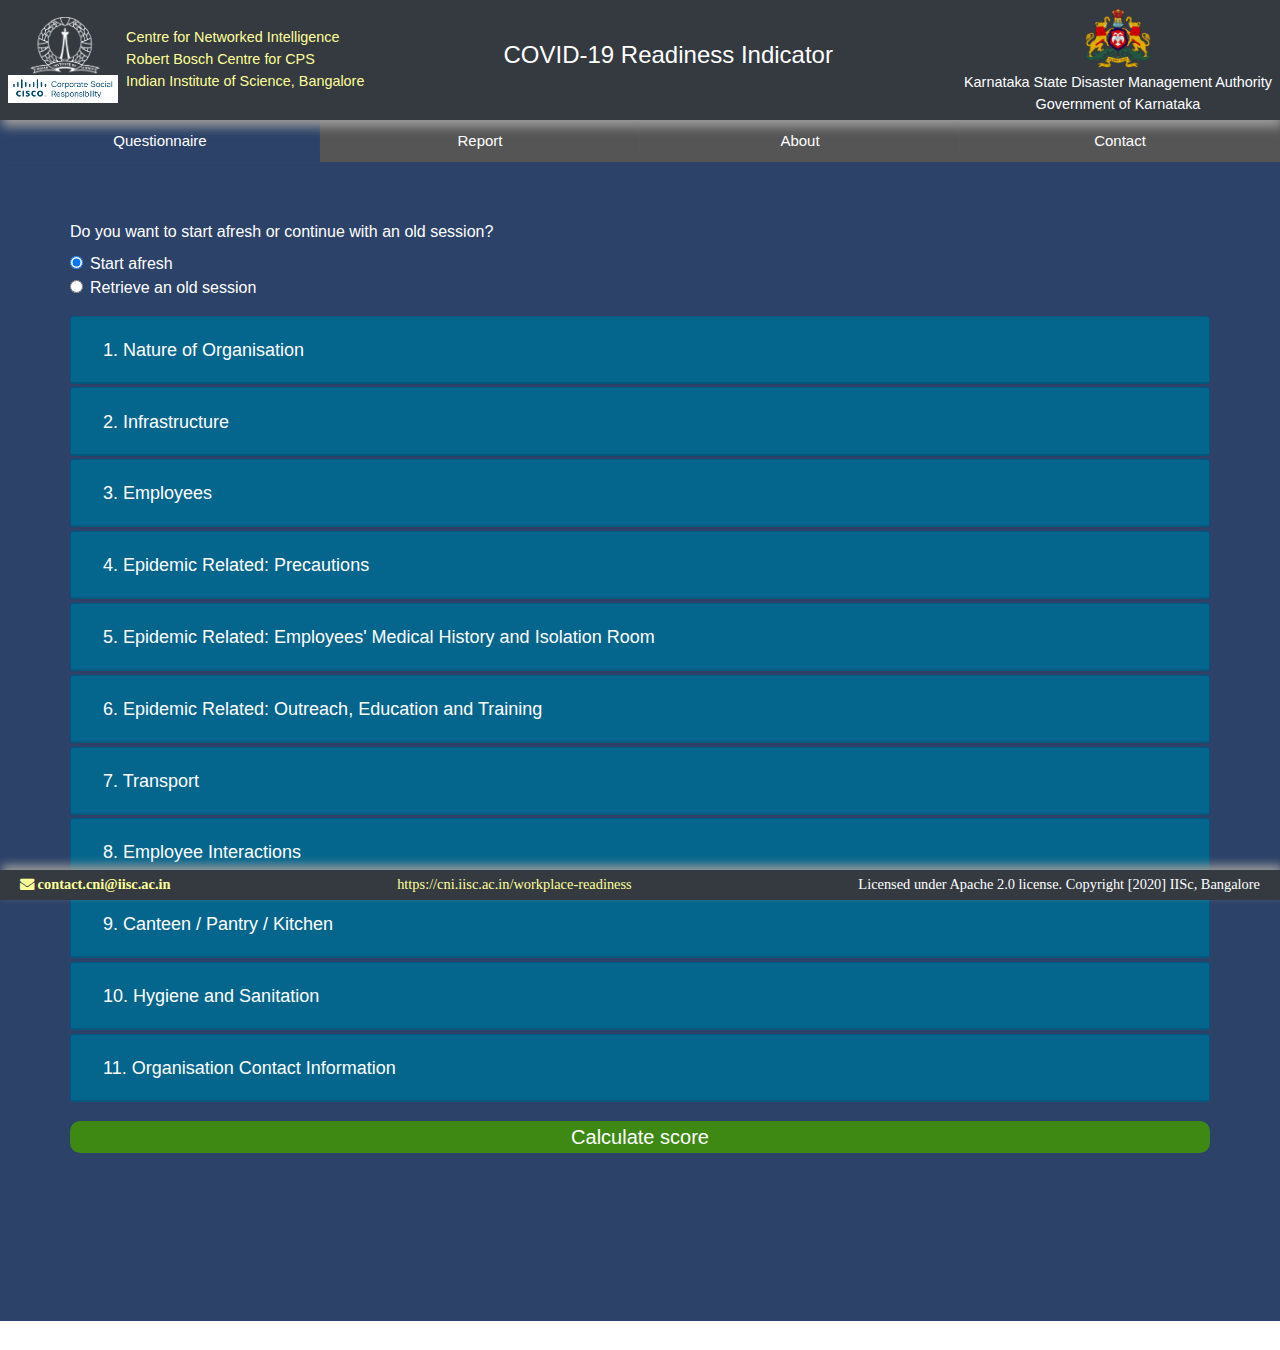
==== web_files/index.html @ 386287ee "Re-organized the directories and added server code:   - client-side (static website) files in top-le" ====
<!DOCTYPE html>
<!--Copyright [2020] [Indian Institute of Science, Bangalore]
SPDX-License-Identifier: Apache-2.0-->

<html>
    <head>
        <meta charset="utf-8">
        <meta name="viewport" content="width=device-width, initial-scale=1">
        <base target="_top">
        <!-- Global site tag (gtag.js) - Google Analytics -->
        <script async src="https://www.googletagmanager.com/gtag/js?id=UA-164131064-2"></script>
        <script>
          window.dataLayer = window.dataLayer || [];
          function gtag(){dataLayer.push(arguments);}
          gtag('js', new Date());
        
          gtag('config', 'UA-164131064-2');
        </script>
	      <script src="https://www.google.com/recaptcha/api.js?onload=CaptchaCallback&render=explicit" async defer></script>
        <script src="javascript/jquery-3.5.1.min.js"></script>
        <script type="text/javascript" src="javascript/dynamicUI.js"></script>
        <link rel="stylesheet" href="https://maxcdn.bootstrapcdn.com/bootstrap/4.0.0/css/bootstrap.min.css" integrity="sha384-Gn5384xqQ1aoWXA+058RXPxPg6fy4IWvTNh0E263XmFcJlSAwiGgFAW/dAiS6JXm" crossorigin="anonymous">
	   <title>COVID-19 Readiness Indicator</title>
	   <link rel="stylesheet" href="css/style.css">
	   <link rel="stylesheet" href="css/font-awesome.min.css">
        <link rel="icon" type="image/png" sizes="32x32" href="https://iisc.ac.in/wp-content/themes/iisc/images/favicon/favicon-32x32.png">
        <link rel="icon" type="image/png" sizes="96x96" href="https://iisc.ac.in/wp-content/themes/iisc/images/favicon/favicon-96x96.png">
    </head>

    <body>
      <section id="header">
      <div class="d-flex bg-dark py-1 justify-content-between align-items-center">
            <div class="d-flex px-2 text-white">
              <!-- <div class="d-flex flex-column px-3 py-1">
              <a target="_blank" href="https://www.iisc.ac.in"><img src="images/iisc_1.png" alt="IISc logo" width="70px"></a>
	      </div> -->
        <div class="d-flex flex-column align-items-center">
              <div class="flex-row pl-1 py-0 justify-content-center">
              <a target="_blank" href="https://www.iisc.ac.in"><img src="images/iisc_1.png" alt="IISc logo" width="70px"></a>
              </div>
              <div class="flex-row pl-0 py-0 justify-content-center">
                <a target="_blank" href="https://www.cisco.com/c/en_in/about/csr.html"><img src="images/cisco-csr.png" alt="Cisco CSR logo" width="110px"></a>
              </div>
        </div>

              <div class="d-flex px-2 align-items-center">
                <div class="header-wide">
                  <div class="flex-shrink-1 flex-column">
                    <div class="d-flex"><a target="_blank" href="https://cni.iisc.ac.in" style="color:#ffff99">Centre for Networked Intelligence</a></div>
                    <div class="d-flex"><a target="blank" href="https://cps.iisc.ac.in" style="color:#ffff99">Robert Bosch Centre for CPS</a></div>
                    <div class="d-flex"><a target="blank" href="https://iisc.ac.in" style="color:#ffff99">Indian Institute of Science, Bangalore</a></div>
                  </div>
                </div>
              </div>
            </div>
            <div class="d-flex p-1 text-white">
              <h4>COVID-19 Readiness Indicator</h4>
            </div>
        <div class="d-flex flex-column align-items-center">
            <div class="d-flex p-0 text-white">
                <div class="d-flex px-3 py-1">
                  <a target="_blank" href="https://www.karnataka.gov.in"><img src="images/karnataka-logo2.png" alt="Karnataka logo" width="70px"></a>
                </div>
            </div>
            <div class="header-narrow">
              <div class="d-flex p-0 text-white">
                <div class="d-flex px-2 py-0">
                  <a target="_blank" href="https://ksdma.karnataka.gov.in/"><img src="images/KSDMA.png" alt="KSDMA logo" width="70px"></a>
                </div>
              </div>
            </div>
            <div class="header-wide">
                <div class="d-flex px-2 py-0 justify-content-center">
                  <a target="_blank" href="https://ksdma.karnataka.gov.in/">Karnataka State Disaster Management Authority</a>
                </div>
                <div class="d-flex px-2 py-0 justify-content-center">
                  <a target="_blank" href="https://karnataka.gov.in/">Government of Karnataka</a>
                </div>
            </div>

        </div>
      </div>
      </section>

	<button class="tablink" onclick="openPage('Qn', this, '#2c4268')" id="QnTab">Questionnaire</button>
	<button class="tablink" onclick="openPage('Scores', this, '#3AA696')" id="ScoresTab">Report</button>
	<button class="tablink" onclick="openPage('About', this, '#707c48')">About</button>
	<button class="tablink" onclick="openPage('Contact', this, '#94618E')">Contact</button>
	
	<div id="Qn" class="tabcontent">
        <div class="container">
            <div class="row">
                <div class="w-100">
                    <form id="myForm" onsubmit="handleFormSubmit(this)">
                         <div class="form-row w-100">
                              <div class="form-group col-md-12">
                                   <label for="uuidQ_flag">Do you want to start afresh or continue with an old session?</label>
                                   <div class="form-check">
                                   <input class="form-check-input" type="radio" name="uuidQ" id="uuidQ_0" value="0" checked>
                                   <label class="form-check-label" for="uuidQ_0">Start afresh</label>
                                   </div>
                                   <div class="form-check">
                                   <input class="form-check-input" type="radio" name="uuidQ" id="uuidQ_1" value="1">
                                   <label class="form-check-label" for="uuidQ_1">Retrieve an old session</label>
                                   </div>
                              </div>
                              <div class="form-group col-md-8 uuid_field" style="display: none;">
                                   <label for="uuid">Paste the previous session submission ID</label>
                                   <input class="form-control" type="text" name="uuid" id="uuid" maxlength="36">
                              </div>
                              <div class="form-group col-md-4 uuid_status_info" style="display: none;">
                                   <label for="uuid_status">Status</label>
                                   <input class="form-control" type="text" name="uuid_status" id="uuid_status" maxlength="12" placeholder="Not Entered" readonly>
                              </div>
                         </div>

                         <div class="accordion" id="accordionExample">
                              <div class="card">   
                                   <div class="card-header" id="headingOne">
                                        <h2 class="mb-0">
                                        <button type="button" class="btn" data-toggle="collapse" data-target="#collapseOne">1. Nature of Organisation</button>									
                                        </h2>
                                   </div>
                                   <div id="collapseOne" class="collapse w-100" aria-labelledby="headingOne" data-parent="#accordionExample">
                                        <div class="card-body">
                                             <div class="form-row">
                                                  <p class="h6 mb-2 text-left">Nature of Organisation</p>
                                                  <div class="form-group col-md-12 mb-3">
                                                       <select class="col-md-12" id="NOE" name="NOE">
                                                            <option value="1">IT / ITES / Software Park</option>
                                                            <option value="2">BPO / Call Centre / Medical Transcription</option>
                                                            <option value="3">Manufacturing</option>
                                                            <option value="4">Garment manufacturing</option>
                                                            <option value="5">Bank / Financial</option>
                                                            <option value="6">Automobile sales and service</option>
                                                            <option value="7">Government office</option>
                                                            <option value="8">Research and Development</option>
                                                            <option value="9">Other</option>
                                                       </select>
                                                  </div>
                                             </div>
                                        </div>
                                   </div>
                              </div>

                              <p style="margin-bottom:0.1cm;"> </p>
                              <div class="card"> 
                                   <div class="card-header" id="headingOne">
                                        <h2 class="mb-0">
                                        <button type="button" class="btn" data-toggle="collapse" data-target="#collapseTwo">2. Infrastructure</button>									
                                        </h2>
                                   </div>
                                   <div id="collapseTwo" class="collapse" aria-labelledby="headingTwo" data-parent="#accordionExample">
                                        <div class="card-body">
                                             <div class="form-row">
                                                  <div class="form-group col-md-12">
                                                       <label for="nBldng">Total number of buildings you own or rent in this location / premises</label>
                                                       <input class="form-control" type="number" name="nBldng" id="nBldng" min="1" value="1">
                                                  </div>
                                                  <div class="form-group col-md-12">
                                                    <label for="nCW">Number of organisations sharing common facilities (lifts, staircases, toilets, canteen, parking etc.) across all buildings in your premises, including your organisation. </label>
                                                       <input class="form-control" type="number" name="nCW" id="nCW" min="1" value="1">
                                                  </div>
                                                  <div class="form-group col-md-12">
                                                       <label for="mntrCCTV">Do you have security staff monitoring CCTV footage during working hours?</label>
                                                       <div class="form-check">
                                                       <input class="form-check-input" type="radio" name="mntrCCTV" id="mntrCCTV_0" value="0" checked>
                                                       <label class="form-check-label" for="mntrCCTV_0">No</label>
                                                       </div>
                                                       <div class="form-check">
                                                       <input class="form-check-input" type="radio" name="mntrCCTV" id="mntrCCTV_1" value="1">
                                                       <label class="form-check-label" for="mntrCCTV_1">Yes</label>
                                                       </div>
                                                  </div>
                                                  <div class="form-group col-md-12">
                                                       <label for="acsCntrl">Is the premises access controlled?</label>
                                                       <div class="form-check">
                                                       <input class="form-check-input" type="radio" name="acsCntrl" id="acsCntrl_0" value="0" >
                                                       <label class="form-check-label" for="acsCntrl_0">No</label>
                                                       </div>
                                                       <div class="form-check">
                                                       <input class="form-check-input" type="radio" name="acsCntrl" id="acsCntrl_1" value="1" checked>
                                                       <label class="form-check-label" for="acsCntrl_1">Yes</label>
                                                       </div>
                                                  </div>
                                                  <div class="form-group col-md-6 acsCntrl_info">
                                                       <label for="baDoor">Number of biometric based access doors</label>
                                                       <input class="form-control" type="number" name="baDoor" id="baDoor" min="0" value="3">
                                                  </div>
                                                  <div class="form-group col-md-6 acsCntrl_info">
                                                       <label for="rfidDoor">Number of RFID tag based doors </label>
                                                       <input class="form-control" type="number" name="rfidDoor" id="rfidDoor" min="0" value="3">
                                                  </div>
                                                  <div class="form-group col-md-12 acsCntrl_info">
                                                       <label for="sntBio">If biometric based, is sanitiser available at biometric location?</label>
                                                       <div class="form-check">
                                                       <input class="form-check-input" type="radio" name="sntBio" id="sntBio_0" value="0" checked>
                                                       <label class="form-check-label" for="sntBio_0">No</label>
                                                       </div>
                                                       <div class="form-check">
                                                       <input class="form-check-input" type="radio" name="sntBio" id="sntBio_1" value="1">
                                                       <label class="form-check-label" for="sntBio_1">Yes</label>
                                                       </div>
                                                  </div>
                                                  <div class="form-group col-md-12">
                                                       <label for="tArea">Total built-up area (sq. ft) including common spaces (operated by your organisation across all buildings in this premises)</label>
                                                       <input class="form-control" type="number" name="tArea" id="tArea" min="0" value="5000">
                                                  </div>
                                                  <div class="form-group col-md-12">
                                                       <label for="nFloors">Total number of floors (operated by your organisation across all buildings in this premises)</label>
                                                       <input class="form-control" type="number" name="nFloors" id="nFloors" min="1" value="2">
                                                  </div>
                                                  <div class="form-group col-md-12">
                                                       <label for="opnCubArea">Total approximate area of cubicle / open desk or working space including shop floor area (sq. ft) (operated by your organisation across all buildings in this premises)</label>
                                                       <input class="form-control" type="number" name="opnCubArea" id="opnCubArea" min="0" value="2000">
                                                  </div>
                                                  <div class="form-group col-md-12">
                                                       <label for="strsArea">Total stores area (sq. ft) (operated by your organisation across all buildings in this premises)</label>
                                                       <input class="form-control" type="number" name="strsArea" id="strsArea" min="0" value="100">
                                                  </div>
                                             </div>

                                             <p class="h5 sh5 mb-2 text-left pt-2">Office Composition</p>
                                             <div class="form-row">
                                                  <table style="width: 100%;">
                                                       <thead>
                                                       <tr>
                                                            <th class="px-1" style="width: 50%;">Item</th>
                                                            <th class="px-1" style="text-align: center; width:50%">Count</th>
                                                       </tr>
                                                       </thead>
                                                       <tbody>
                                                       <tr>
                                                            <td>Single occupancy cabins</td>
                                                            <td class="px-1"><input class="form-control" type="number" id="nSOfcRm" min="0" value="0"></td>
                                                       </tr>
                                                       <tr>
                                                            <td>Dual occupancy cabins</td>
                                                            <td class="px-1"><input class="form-control" type="number" id="n2pOfcRm" min="0" value="4"></td>
                                                       </tr>
                                                       <tr>
                                                            <td>Cabins shared by 3 employees or more</td>
                                                            <td class="px-1"><input class="form-control" type="number" id="n2pPlusOfcRm" min="0" value="9"></td>
                                                       </tr>
                                                       <tr>
                                                            <td>Open cubicle / open desks or working space</td>
                                                            <td class="px-1"><input class="form-control" type="number" id="nCub" min="0" value="40"></td>
                                                       </tr>
                                                       <tr>
                                                            <td>Remaining office spaces/seats</td>
                                                            <td class="px-1"><input class="form-control" type="number" id="nRem" min="0" value="30"></td>
                                                       </tr>
                                                       </tbody>
                                                  </table>
                                                  
                                                  <p class="h5 sh5 mb-2 text-left px-2 pt-4">Air-conditioning</p>
                                                  <div class="form-group col-md-12">
                                                       <label for="percAC">Percentage of the premises with air-conditioning</label>
                                                       <input class="form-control" type="number" name="percAC" id="percAC" min="0" max="100" value="100">
                                                  </div>
                                                  <div class="form-group col-md-6" id="centralAC_Q">
                                                       <label for="centralAC">Is the air-conditioning centralised?</label>
                                                       <div class="form-check">
                                                       <input class="form-check-input" type="radio" name="centralAC" id="centralAC_0" value="0">
                                                       <label class="form-check-label" for="centralAC_0">No</label>
                                                       </div>
                                                       <div class="form-check">
                                                       <input class="form-check-input" type="radio" name="centralAC" id="centralAC_1" value="1" checked>
                                                       <label class="form-check-label" for="centralAC_1">Yes</label>
                                                       </div>
                                                  </div>
                                                  <div class="form-group col-md-6" id="tempAC_Q">
                                                       <label for="tempAC">Temperature setting</label>
                                                       <input class="form-control" type="number" name="tempAC" id="tempAC" min="15" value="21">
                                                  </div>
                                                  <div class="form-group col-md-12" id="centralAC_Q">
                                                       <label for="ntrlSlAr">Do you have openable windows that provide access to natural sun light and fresh air?</label>
                                                       <div class="form-check">
                                                       <input class="form-check-input" type="radio" name="ntrlSlAr" id="ntrlSlAr_0" value="0">
                                                       <label class="form-check-label" for="ntrlSlAr_0">No</label>
                                                       </div>
                                                       <div class="form-check">
                                                       <input class="form-check-input" type="radio" name="ntrlSlAr" id="ntrlSlAr_1" value="1" checked>
                                                       <label class="form-check-label" for="ntrlSlAr_1">Yes</label>
                                                       </div>
                                                  </div>
                                             </div>

                                             <p class="h5 sh5 mb-2 text-left">Common Usage Areas</p>
                                             <div class="form-row">
                                                  <div class="form-group col-md-12">
                                                       <label for="nEle">Number of lifts</label>
                                                       <input class="form-control" type="number" name="nEle" id="nEle" min="0" value="1">
                                                  </div>
                                                  <div class="form-group col-md-12" id="eleCpct_vsbl">
                                                       <label for="eleCpct">Average capacity of lifts</label>
                                                       <input class="form-control" type="number" name="eleCpct" id="eleCpct" min="3" value="8">
                                                  </div>
                                                  <div class="form-group col-md-12" id="nEleDinf_vsbl">
                                                       <label for="nEleDinf">Number of times a day each lift is disinfected</label>
                                                       <input class="form-control" type="number" name="nEleDinf" id="nEleDinf" min="0" value="0">
                                                  </div>
                                                  <div class="form-group col-md-12">
                                                       <label for="strAvlbl">Is stairway or escalator or both present in your premises?</label>
                                                       <div class="form-check">
                                                            <input class="form-check-input" type="radio" name="strAvlbl" id="strAvlbl_0" value="0">
                                                            <label class="form-check-label" for="strAvlbl_0">No</label>
                                                       </div>
                                                       <div class="form-check">
                                                            <input class="form-check-input" type="radio" name="strAvlbl" id="strAvlbl_1" value="1" checked>
                                                            <label class="form-check-label" for="strAvlbl_1">Yes</label>
                                                       </div>
                                                  </div>
                                                  <div class="form-group col-md-12 strAvlbl_info">
                                                       <label for="nStrCln">Number of times a day each stairway and each escalator is cleaned.</label>
                                                       <input class="form-control" type="number" name="nStrCln" id="nStrCln" min="0" value="1">
                                                  </div>
                                                  <div class="form-group col-md-12 strAvlbl_info">
                                                       <label for="nStrHrDinf">Number of times a day stairway and escalator handrails are disinfected.</label>
                                                       <input class="form-control" type="number" name="nStrHrDinf" id="nStrHrDinf" min="0" value="0">
                                                  </div>
                                                  <div class="form-group col-md-12">
                                                       <label for="mtngSpts">Number of meeting rooms, conference rooms, lounges, interviews and waiting areas.</label>
                                                       <input class="form-control" type="number" name="mtngSpts" id="mtngSpts" min="0" value="2">
                                                  </div>
                                                  <div class="form-group col-md-12">
                                                       <label for="oMtngSpts">Number of other meeting spaces (gym, lockers and storage, ATMs, on-premise shops, libraries, lobbies, etc.)</label>
                                                       <input class="form-control" type="number" name="oMtngSpts" id="oMtngSpts" min="0" value="3">
                                                  </div>
                                             </div>

                                             <p class="h5 sh5 mb-2 text-left" id="mnfctHead" style="display: none;">Special Questions for Restarting Manufacturing Industries</p>
                                             <div class="form-row" id="mnfctQstns" style="display: none;">
                                                  <div class="form-group col-md-12">
                                                       <label for="sfRsrtPlnt">Do you have a standard operating procedure for safe restarting of your plant during and after the lockdown?</label>
                                                       <div class="form-check">
                                                            <input class="form-check-input" type="radio" name="sfRsrtPlnt" id="sfRsrtPlnt_0" value="0" checked>
                                                            <label class="form-check-label" for="sfRsrtPlnt_0">No</label>
                                                       </div>
                                                       <div class="form-check">
                                                            <input class="form-check-input" type="radio" name="sfRsrtPlnt" id="sfRsrtPlnt_1" value="1">
                                                            <label class="form-check-label" for="sfRsrtPlnt_1">Yes</label>
                                                       </div>
                                                  </div>
                                                  <div class="form-group col-md-12">
                                                       <label for="onstDsMngt">Have you instituted an industrial on-site disaster management plan?</label>
                                                       <div class="form-check">
                                                            <input class="form-check-input" type="radio" name="onstDsMngt" id="onstDsMngt_0" value="0" checked>
                                                            <label class="form-check-label" for="onstDsMngt_0">No</label>
                                                       </div>
                                                       <div class="form-check">
                                                            <input class="form-check-input" type="radio" name="onstDsMngt" id="onstDsMngt_1" value="1">
                                                            <label class="form-check-label" for="onstDsMngt_1">Yes</label>
                                                       </div>
                                                  </div>
                                             </div>
                                        </div>
                                   </div>
                              </div>

                              <p style="margin-bottom:0.1cm;"> </p>
                              <div class="card"> 
                                   <div class="card-header" id="headingOne">
                                        <h2 class="mb-0">
                                        <button type="button" class="btn" data-toggle="collapse" data-target="#collapseThree">3. Employees</button>									
                                        </h2>
                                   </div>
                                   <div id="collapseThree" class="collapse" aria-labelledby="headingThree" data-parent="#accordionExample">
                                        <div class="card-body">

                                             <p class="h5 sh5 mb-2 text-left">Work-from-home policy</p>
                                             <div class="form-row">
                                                  <div class="form-group col-md-12">
                                                       <label for="informCZEmp">Has the organisation informed those in containment zones not to come to office and has the organisation asked those who have returned from travel to quarantine themselves for 14 days?</label>
                                                       <div class="form-check">
                                                            <input class="form-check-input" type="radio" name="informCZEmp" id="informCZEmp_0" value="0" checked>
                                                            <label class="form-check-label" for="informCZEmp_0">No</label>
                                                       </div>
                                                       <div class="form-check">
                                                            <input class="form-check-input" type="radio" name="informCZEmp" id="informCZEmp_1" value="1">
                                                            <label class="form-check-label" for="informCZEmp_1">Yes</label>
                                                       </div>
                                                  </div>
                                                  <div class="form-group col-md-12">
                                                       <label for="informWFH">Has the organisation encouraged staff to work from home?</label>
                                                       <div class="form-check">
                                                            <input class="form-check-input" type="radio" name="informWFH" id="informWFH_0" value="0">
                                                            <label class="form-check-label" for="informWFH_0">No</label>
                                                       </div>
                                                       <div class="form-check">
                                                            <input class="form-check-input" type="radio" name="informWFH" id="informWFH_1" value="1" checked>
                                                            <label class="form-check-label" for="informWFH_1">Yes</label>
                                                       </div>
                                                  </div>
                                             </div>

                                             <p class="h5 sh5 mb-2 text-left pt-2">Age Distribution of Employees (organisation wide and across all shifts)</p>
                                             <div class="form-row">
                                                  <table style="width: 100%;">
                                                       <thead>
                                                       <tr>
                                                            <th class="px-1" style="width: 40%;">Age Group</th>
                                                            <th class="px-1" style="text-align: center; width:60%">Number of employees</th>
                                                       </tr>
                                                       </thead>
                                                       <tbody>
                                                       <tr>
                                                            <td>Between 15-29 years</td>
                                                            <td class="px-1"><input class="form-control" type="number" id="n29" min="0" value="14"></td>
                                                       </tr>
                                                       <tr>
                                                            <td>Between 30-49 years</td>
                                                            <td class="px-1"><input class="form-control" type="number" id="n49" min="0" value="20"></td>
                                                       </tr>
                                                       <tr>
                                                            <td>Between 50-64 years</td>
                                                            <td class="px-1"><input class="form-control" type="number" id="n64" min="0" value="7"></td>
                                                       </tr>
                                                       <tr>
                                                            <td>65 years and older</td>
                                                            <td class="px-1"><input class="form-control" type="number" id="n65plus" min="0" value="0"></td>
                                                       </tr>
                                                       </tbody>
                                                  </table>
                                             </div>

                                             <p class="h5 sh5 mb-2 text-left pt-3">Shifts</p>
                                             <div class="form-row">
                                                  <div class="form-group col-md-12">
                                                       <label for="nShifts">Number of <b>shifts</b></label>
                                                       <input class="form-control" type="number" name="nShifts" id="nShifts" min="1" max="5" value="1">
                                                  </div>
                                                  <div class="form-group col-md-12">
                                                       <label for="tGapShift">Minimum time gap between end and start of two consecutive shifts (hours). If there is overlap between two shifts enter 0.</label>
                                                       <input class="form-control" type="number" name="tGapShift" id="tGapShift" min="0" value="0">
                                                  </div>
                                             </div>
                                             <p class="h6 mb-2 text-left nShifts_info" >Number of employees in a <b>shift</b> (including security staff). 
                                                  Also indicate the number of security staff separately.</p>
                                             <div class="form-row nShifts_info">
                                                  <table style="width: 100%;" id="shiftsTable">
                                                       <thead>
                                                       <tr>
                                                            <th></th>
                                                            <th class="px-1" style="text-align: center; width:23%">Men</th>
                                                            <th class="px-1" style="text-align: center; width:23%">Women</th>
                                                            <th class="px-1" style="text-align: center; width:23%">Others</th>
                                                            <th class="px-1" style="text-align: center; width:23%">Security staff</th>
                                                       </tr>
                                                       </thead>
                                                       <tbody>
                                                       <tr class="emp_info_1">
                                                            <td>Shift 1</td>
                                                            <td class="px-1"><input class="form-control" type="number" id="nM_1" min="0" value="34"></td>
                                                            <td class="px-1"><input class="form-control" type="number" id="nF_1" min="0" value="25"></td>
                                                            <td class="px-1"><input class="form-control" type="number" id="nOth_1" min="0" value="0"></td>
                                                            <td class="px-1"><input class="form-control" type="number" id="pCS_1" min="0" value="2"></td>
                                                       </tr>
                                                       </tbody>
                                                  </table>
                                             </div>
                                        </div>
                                   </div>
                              </div>

                              <p style="margin-bottom:0.1cm;"> </p>
                              <div class="card"> 
                                   <div class="card-header" id="headingOne">
                                        <h2 class="mb-0">
                                        <button type="button" class="btn" data-toggle="collapse" data-target="#collapseFour">4. Epidemic Related: Precautions</button>									
                                        </h2>
                                   </div>
                                   <div id="collapseFour" class="collapse" aria-labelledby="headingFour" data-parent="#accordionExample">
                                        <div class="card-body">
                                             <div class="form-group col-md-12">
                                                  <label for="tempScreening_flag">Is temperature screening done for every employee at entry and exit?</label>
                                                  <div class="form-check">
                                                  <input class="form-check-input" type="radio" name="tempScreening" id="tempScreening_0" value="0" checked>
                                                  <label class="form-check-label" for="tempScreening_0">No</label>
                                                  </div>
                                                  <div class="form-check">
                                                  <input class="form-check-input" type="radio" name="tempScreening" id="tempScreening_1" value="1">
                                                  <label class="form-check-label" for="tempScreening_1">Yes</label>
                                                  </div>
                                             </div>
                                             <div class="form-group col-md-12">
                                                  <label for="faceCover_flag">Are face covers mandated within premises?</label>
                                                  <div class="form-check">
                                                  <input class="form-check-input" type="radio" name="faceCover" id="faceCover_0" value="0">
                                                  <label class="form-check-label" for="faceCover_0">No</label>
                                                  </div>
                                                  <div class="form-check">
                                                  <input class="form-check-input" type="radio" name="faceCover" id="faceCover_1" value="1" checked>
                                                  <label class="form-check-label" for="faceCover_1">Yes</label>
                                                  </div>
                                             </div>
                                             <div class="form-group col-md-12">
                                                  <label for="adqFaceCover_flag">Are adequate number of face covers available for the employees?</label>
                                                  <div class="form-check">
                                                  <input class="form-check-input" type="radio" name="adqFaceCover" id="adqFaceCover_0" value="0">
                                                  <label class="form-check-label" for="adqFaceCover_0">No</label>
                                                  </div>
                                                  <div class="form-check">
                                                  <input class="form-check-input" type="radio" name="adqFaceCover" id="adqFaceCover_1" value="1" checked>
                                                  <label class="form-check-label" for="adqFaceCover_1">Yes</label>
                                                  </div>
                                             </div>
                                             <div class="form-group col-md-12">
                                                  <label for="newShfts_flag">Have you introduced new shifts or staggered work timings to ensure social distancing?</label>
                                                  <div class="form-check">
                                                  <input class="form-check-input" type="radio" name="newShfts" id="newShfts_0" value="0">
                                                  <label class="form-check-label" for="newShfts_0">No</label>
                                                  </div>
                                                  <div class="form-check">
                                                  <input class="form-check-input" type="radio" name="newShfts" id="newShfts_1" value="1" checked>
                                                  <label class="form-check-label" for="newShfts_1">Yes</label>
                                                  </div>
                                             </div>
                                             <div class="form-group col-md-12">
                                                  <label for="dclrtn_flag">Are employees required to sign a register or sign a declaration form at entrance asserting that they have no symptoms?
                                                  </label>
                                                  <div class="form-check">
                                                  <input class="form-check-input" type="radio" name="dclrtn" id="dclrtn_0" value="0">
                                                  <label class="form-check-label" for="dclrtn_0">No</label>
                                                  </div>
                                                  <div class="form-check">
                                                  <input class="form-check-input" type="radio" name="dclrtn" id="dclrtn_1" value="1" checked>
                                                  <label class="form-check-label" for="dclrtn_1">Yes</label>
                                                  </div>
                                             </div>
                                             <div class="form-group col-md-12">
                                                  <label for="advAvdLPM_flag">Have employees been advised to avoid large physical meetings?</label>
                                                  <div class="form-check">
                                                  <input class="form-check-input" type="radio" name="advAvdLPM" id="advAvdLPM_0" value="0">
                                                  <label class="form-check-label" for="advAvdLPM_0">No</label>
                                                  </div>
                                                  <div class="form-check">
                                                  <input class="form-check-input" type="radio" name="advAvdLPM" id="advAvdLPM_1" value="1" checked>
                                                  <label class="form-check-label" for="advAvdLPM_1">Yes</label>
                                                  </div>
                                             </div>
                                             <div class="form-group col-md-12">
                                                  <label for="vrtlMtng_flag">Have arrangements been made for virtual meetings (to reducce physical meetings)?</label>
                                                  <div class="form-check">
                                                  <input class="form-check-input" type="radio" name="vrtlMtng" id="vrtlMtng_0" value="0">
                                                  <label class="form-check-label" for="vrtlMtng_0">No</label>
                                                  </div>
                                                  <div class="form-check">
                                                  <input class="form-check-input" type="radio" name="vrtlMtng" id="vrtlMtng_1" value="1" checked>
                                                  <label class="form-check-label" for="vrtlMtng_1">Yes</label>
                                                  </div>
                                             </div>
                                             <div class="form-group col-md-12">
                                                  <label for="brrrs_flag">Have sufficient barriers been put in place between open working spaces (e.g. open working space could be made into cubicles, cubicle working spaces could have barriers lifted)?</label>
                                                  <div class="form-check">
                                                  <input class="form-check-input" type="radio" name="brrrs" id="brrrs_0" value="0">
                                                  <label class="form-check-label" for="brrrs_0">No</label>
                                                  </div>
                                                  <div class="form-check">
                                                  <input class="form-check-input" type="radio" name="brrrs" id="brrrs_1" value="1" checked>
                                                  <label class="form-check-label" for="brrrs_1">Yes</label>
                                                  </div>
                                             </div>
                                             <div class="form-group col-md-12">
                                                  <label for="encrgStrws_flag">Have employees been encouraged to take stairways?</label>
                                                  <div class="form-check">
                                                  <input class="form-check-input" type="radio" name="encrgStrws" id="encrgStrws_0" value="0">
                                                  <label class="form-check-label" for="encrgStrws_0">No</label>
                                                  </div>
                                                  <div class="form-check">
                                                  <input class="form-check-input" type="radio" name="encrgStrws" id="encrgStrws_1" value="1" checked>
                                                  <label class="form-check-label" for="encrgStrws_1">Yes</label>
                                                  </div>
                                             </div>
                                             <div class="form-group col-md-12">
                                                  <label for="nHsS">Number of hand-sanitiser dispensing stations</label>
                                                  <input class="form-control" type="number" name="nHsS" id="nHsS" min="0" value="6">
                                             </div>
                                             <div class="form-group col-md-12">
                                                  <label for="tchFree_flag">Are they touchfree?</label>
                                                  <div class="form-check">
                                                  <input class="form-check-input" type="radio" name="tchFree" id="tchFree_0" value="0" checked>
                                                  <label class="form-check-label" for="tchFree_0">No</label>
                                                  </div>
                                                  <div class="form-check">
                                                  <input class="form-check-input" type="radio" name="tchFree" id="tchFree_1" value="1">
                                                  <label class="form-check-label" for="tchFree_1">Yes</label>
                                                  </div>
                                             </div>
                                             <div class="form-group col-md-12">
                                                  <label for="smkZS">Are smoking zones sealed? Put yes if you don't have any.</label>
                                                  <div class="form-check">
                                                  <input class="form-check-input" type="radio" name="smkZS" id="smkZS_0" value="0">
                                                  <label class="form-check-label" for="temp_screening_0">No</label>
                                                  </div>
                                                  <div class="form-check">
                                                  <input class="form-check-input" type="radio" name="smkZS" id="smkZS_1" value="1" checked>
                                                  <label class="form-check-label" for="smkZS_1">Yes</label>
                                                  </div>
                                             </div>
                                             <!--
                                             <div class="form-group col-md-12">
                                                  <label for="nPGT">Number of employees that consume pan masala, gutkha, tobacco products</label>
                                                  <input class="form-control" type="number" name="nPGT" id="nPGT" min="0" value="0">
                                             </div>
                                             -->
                                             <div class="form-group col-md-12">
                                                  <label for="nWsB">Number of warning sign boards in common areas indicating "No spitting" and displaying fines for violation</label>
                                                  <input class="form-control" type="number" name="nWsB" id="nWsB" min="0" value="5">
                                             </div>
                                             <div class="form-group col-md-12">
                                                  <label for="nASapp">Total employees with Aarogya Setu App</label>
                                                  <input class="form-control" type="number" name="nASapp" id="nASapp" min="0" value="30">
                                             </div>

                                             <p class="h5 sh5 mb-2 text-left" id="mnfctHead_epi" style="display: none;">Special Questions for Manufacturing Industries</p>
                                             <div class="form-row" id="mnfctQstns_epi" style="display: none;">
                                                  <div class="form-group col-md-12">
                                                       <label for="strlzBxs">Have proper sanitisation measures been taken for supply and storage of manufactured goods? (Sterlisation of boxes and wrapping, procured from elsewhere, isolation and sanitisation of of finished goods, delivery of goods in shifts).</label>
                                                       <div class="form-check">
                                                            <input class="form-check-input" type="radio" name="strlzBxs" id="strlzBxs_0" value="0" checked>
                                                            <label class="form-check-label" for="strlzBxs_0">No</label>
                                                       </div>
                                                       <div class="form-check">
                                                            <input class="form-check-input" type="radio" name="strlzBxs" id="strlzBxs_1" value="1">
                                                            <label class="form-check-label" for="strlzBxs_1">Yes</label>
                                                       </div>
                                                  </div>
                                                  <div class="form-group col-md-12">
                                                       <label for="mskPPE">Do you provide face protection shields along with face masks and PPEs?</label>
                                                       <div class="form-check">
                                                            <input class="form-check-input" type="radio" name="mskPPE" id="mskPPE_0" value="0" checked>
                                                            <label class="form-check-label" for="mskPPE_0">No</label>
                                                       </div>
                                                       <div class="form-check">
                                                            <input class="form-check-input" type="radio" name="mskPPE" id="mskPPE_1" value="1">
                                                            <label class="form-check-label" for="mskPPE_1">Yes</label>
                                                       </div>
                                                  </div>
                                             </div>
                                        </div>
                                   </div>
                              </div>

                              <p style="margin-bottom:0.1cm;"> </p>
                              <div class="card"> 
                                   <div class="card-header" id="headingOne">
                                        <h2 class="mb-0">
                                        <button type="button" class="btn" data-toggle="collapse" data-target="#collapseFive">5. Epidemic Related: Employees' Medical History and Isolation Room</button>									
                                        </h2>
                                   </div>
                                   <div id="collapseFive" class="collapse" aria-labelledby="headingFive" data-parent="#accordionExample">
                                        <div class="card-body">
                                             <p class="h5 sh5 mb-2 text-left">If an employee gets sick at work</p>
                                             <div class="form-group col-md-12">
                                                  <label for="hl_flag">Does your organisation have a medical helpline?</label>
                                                  <div class="form-check">
                                                  <input class="form-check-input" type="radio" name="hl" id="hl_0" value="0">
                                                  <label class="form-check-label" for="hl_0">No</label>
                                                  </div>
                                                  <div class="form-check">
                                                  <input class="form-check-input" type="radio" name="hl" id="hl_1" value="1" checked>
                                                  <label class="form-check-label" for="hl_1">Yes</label>
                                                  </div>
                                             </div>
                                             <div class="form-group col-md-12">
                                                  <label for="iQS_flag">Is there a designated space for immediate quarantine?</label>
                                                  <div class="form-check">
                                                  <input class="form-check-input" type="radio" name="iQS" id="iQS_0" value="0">
                                                  <label class="form-check-label" for="iQS_0">No</label>
                                                  </div>
                                                  <div class="form-check">
                                                  <input class="form-check-input" type="radio" name="iQS" id="iQS_1" value="1" checked>
                                                  <label class="form-check-label" for="iQS_1">Yes</label>
                                                  </div>
                                             </div>
                                             <div class="form-group col-md-12">
                                                  <label for="amblnc_flag">Is there an ambulance facility or has an arrangement made with a local hospital?</label>
                                                  <div class="form-check">
                                                  <input class="form-check-input" type="radio" name="amblnc" id="amblnc_0" value="0">
                                                  <label class="form-check-label" for="amblnc_0">No</label>
                                                  </div>
                                                  <div class="form-check">
                                                  <input class="form-check-input" type="radio" name="amblnc" id="amblnc_1" value="1" checked>
                                                  <label class="form-check-label" for="amblnc_1">Yes</label>
                                                  </div>
                                             </div>
                                             <div class="form-group col-md-12">
                                                  <label for="lHsptl_flag">Has a list of nearby hospitals, fever clinic, isolation centre been prepared?</label>
                                                  <div class="form-check">
                                                  <input class="form-check-input" type="radio" name="lHsptl" id="lHsptl_0" value="0">
                                                  <label class="form-check-label" for="lHsptl_0">No</label>
                                                  </div>
                                                  <div class="form-check">
                                                  <input class="form-check-input" type="radio" name="lHsptl" id="lHsptl_1" value="1" checked>
                                                  <label class="form-check-label" for="lHsptl_1">Yes</label>
                                                  </div>
                                             </div>
                                             <div class="form-group col-md-12">
                                                  <label for="emrgncResp_flag">Has the transport department been given instructions on how to respond to a Covid-19 emergency?</label>
                                                  <div class="form-check">
                                                  <input class="form-check-input" type="radio" name="emrgncResp" id="emrgncResp_0" value="0">
                                                  <label class="form-check-label" for="emrgncResp_0">No</label>
                                                  </div>
                                                  <div class="form-check">
                                                  <input class="form-check-input" type="radio" name="emrgncResp" id="emrgncResp_1" value="1" checked>
                                                  <label class="form-check-label" for="emrgncResp_1">Yes</label>
                                                  </div>
                                             </div>
                                             <div class="form-group col-md-12">
                                                  <label for="alrg_flag">Has each employee's medical history (diabetes, heart-condition/hypertension, allergies/asthma etc.) been updated for information to the hospital at the time of admission?</label>
                                                  <div class="form-check">
                                                  <input class="form-check-input" type="radio" name="alrg" id="alrg_0" value="0">
                                                  <label class="form-check-label" for="alrg_0">No</label>
                                                  </div>
                                                  <div class="form-check">
                                                  <input class="form-check-input" type="radio" name="alrg" id="alrg_1" value="1" checked>
                                                  <label class="form-check-label" for="alrg_1">Yes</label>
                                                  </div>
                                             </div>
                                             <div class="form-group col-md-12">
                                                  <label for="lstUpdtTime">Number of days since medical history was last updated</label>
                                                  <input class="form-control" type="number" name="lstUpdtTime" id="lstUpdtTime" min="0" value="3">
                                             </div>
                                             <div class="form-group col-md-12">
                                                  <label for="imdtFM_flag">Has a contact list of employee's immediate family members and caretakers been idenfied?</label>
                                                  <div class="form-check">
                                                  <input class="form-check-input" type="radio" name="imdtFM" id="imdtFM_0" value="0">
                                                  <label class="form-check-label" for="imdtFM_0">No</label>
                                                  </div>
                                                  <div class="form-check">
                                                  <input class="form-check-input" type="radio" name="imdtFM" id="imdtFM_1" value="1" checked>
                                                  <label class="form-check-label" for="imdtFM_1">Yes</label>
                                                  </div>
                                             </div>
                                             <div class="form-group col-md-12">
                                                  <label for="medInsurance">Do all employees have health insurance?</label>
                                                  <div class="form-check">
                                                  <input class="form-check-input" type="radio" name="medInsurance" id="medInsurance_0" value="0">
                                                  <label class="form-check-label" for="medInsurance_0">No</label>
                                                  </div>
                                                  <div class="form-check">
                                                  <input class="form-check-input" type="radio" name="medInsurance" id="medInsurance_1" value="1" checked>
                                                  <label class="form-check-label" for="medInsurance_1">Yes</label>
                                                  </div>
                                             </div>
                                        </div>
                                   </div>
                              </div>

                              <p style="margin-bottom:0.1cm;"></p>
                              <div class="card"> 
                                   <div class="card-header" id="headingOne">
                                        <h2 class="mb-0">
                                        <button type="button" class="btn" data-toggle="collapse" data-target="#collapseSix">6. Epidemic Related: Outreach, Education and Training</button>									
                                        </h2>
                                   </div>
                                   <div id="collapseSix" class="collapse" aria-labelledby="headingSix" data-parent="#accordionExample">
                                        <div class="card-body">
                                             <p class="h5 sh5 mb-2 text-left">Awareness</p>
                                             <div class="form-row">
                                                  <div class="form-group col-md-12">
                                                       <label for="sPers_flag">Is there a designated <b>champion</b> for hygiene, epidemic awareness, and safety? 
                                                         (This person is responsible for creating awareness about preventive measures, communicating directives issued 
                                                         by, and liasing with the Ministry of Health and Family Welfare from time to time)</label>
                                                       <div class="form-check">
                                                       <input class="form-check-input" type="radio" name="sPers" id="sPers_0" value="0">
                                                       <label class="form-check-label" for="sPers_0">No</label>
                                                       </div>
                                                       <div class="form-check">
                                                       <input class="form-check-input" type="radio" name="sPers" id="sPers_1" value="1" checked>
                                                       <label class="form-check-label" for="sPers_1">Yes</label>
                                                       </div>
                                                  </div>
                                                  <div class="form-group col-md-12">
                                                       <label for="advSclDis_flag">Have employees been advised to practice social distancing in workplace and during transit?</label>
                                                       <div class="form-check">
                                                       <input class="form-check-input" type="radio" name="advSclDis" id="advSclDis_0" value="0">
                                                       <label class="form-check-label" for="advSclDis_0">No</label>
                                                       </div>
                                                       <div class="form-check">
                                                       <input class="form-check-input" type="radio" name="advSclDis" id="advSclDis_1" value="1" checked>
                                                       <label class="form-check-label" for="advSclDis_1">Yes</label>
                                                       </div>
                                                  </div>
                                                  <div class="form-group col-md-12">
                                                       <label for="advWFHVul_flag">Have employees who are older than 65 years of age / with medical conditions 
                                                         / pregnant women /  parents with children below the age of 10 been advised to work from home?</label>
                                                       <div class="form-check">
                                                       <input class="form-check-input" type="radio" name="advWFHVul" id="advWFHVul_0" value="0">
                                                       <label class="form-check-label" for="advWFHVul_0">No</label>
                                                       </div>
                                                       <div class="form-check">
                                                       <input class="form-check-input" type="radio" name="advWFHVul" id="advWFHVul_1" value="1" checked>
                                                       <label class="form-check-label" for="advWFHVul_1">Yes</label>
                                                       </div>
                                                  </div>
                                                  <div class="form-group col-md-12">
                                                       <label for="snzCvr_flag">Have employees been advised on proper covering of sneezes and coughs (with elbows, cloth, tissues, etc.) and on proper disposal of tissues?</label>
                                                       <div class="form-check">
                                                       <input class="form-check-input" type="radio" name="snzCvr" id="snzCvr_0" value="0">
                                                       <label class="form-check-label" for="snzCvr_0">No</label>
                                                       </div>
                                                       <div class="form-check">
                                                       <input class="form-check-input" type="radio" name="snzCvr" id="snzCvr_1" value="1" checked>
                                                       <label class="form-check-label" for="snzCvr_1">Yes</label>
                                                       </div>
                                                  </div>
                                                  <div class="form-group col-md-12">
                                                       <label for="advNoHS_flag">Have employees been advised to use non-contact greetings?</label>
                                                       <div class="form-check">
                                                       <input class="form-check-input" type="radio" name="advNoHS" id="advNoHS_0" value="0">
                                                       <label class="form-check-label" for="advNoHS_0">No</label>
                                                       </div>
                                                       <div class="form-check">
                                                       <input class="form-check-input" type="radio" name="advNoHS" id="advNoHS_1" value="1" checked>
                                                       <label class="form-check-label" for="advNoHS_1">Yes</label>
                                                       </div>
                                                  </div>
                                                  <div class="form-group col-md-12">
                                                       <label for="hkTrn_flag">Have house-keeping staff been trained for COVID-19 related precautions?</label>
                                                       <div class="form-check">
                                                       <input class="form-check-input" type="radio" name="hkTrn" id="hkTrn_0" value="0">
                                                       <label class="form-check-label" for="hkTrn_0">No</label>
                                                       </div>
                                                       <div class="form-check">
                                                       <input class="form-check-input" type="radio" name="hkTrn" id="hkTrn_1" value="1" checked>
                                                       <label class="form-check-label" for="hkTrn_1">Yes</label>
                                                       </div>
                                                  </div>
                                                  <div class="form-group col-md-12">
                                                       <label for="hkEqp_flag">Are house-keeping staff equipped with masks, aprons, gloves, etc.?</label>
                                                       <div class="form-check">
                                                       <input class="form-check-input" type="radio" name="hkEqp" id="hkEqp_0" value="0">
                                                       <label class="form-check-label" for="hkEqp_0">No</label>
                                                       </div>
                                                       <div class="form-check">
                                                       <input class="form-check-input" type="radio" name="hkEqp" id="hkEqp_1" value="1" checked>
                                                       <label class="form-check-label" for="hkEqp_1">Yes</label>
                                                       </div>
                                                  </div>
                                                  <div class="form-group col-md-12">
                                                       <label for="covidPage_flag">Does your organisation have a COVID-19 awareness webpage?</label>
                                                       <div class="form-check">
                                                       <input class="form-check-input" type="radio" name="covidPage" id="covidPage_0" value="0">
                                                       <label class="form-check-label" for="covidPage_0">No</label>
                                                       </div>
                                                       <div class="form-check">
                                                       <input class="form-check-input" type="radio" name="covidPage" id="covidPage_1" value="1" checked>
                                                       <label class="form-check-label" for="covidPage_1">Yes</label>
                                                       </div>
                                                  </div>
                                                  <div class="form-group col-md-12">
                                                       <label for="faq_flag">Is there a COVID-19 Frequently Asked Questions webpage (FAQ)?</label>
                                                       <div class="form-check">
                                                       <input class="form-check-input" type="radio" name="faq" id="faq_0" value="0">
                                                       <label class="form-check-label" for="faq_0">No</label>
                                                       </div>
                                                       <div class="form-check">
                                                       <input class="form-check-input" type="radio" name="faq" id="faq_1" value="1" checked>
                                                       <label class="form-check-label" for="faq_1">Yes</label>
                                                       </div>
                                                  </div>
                                                  <div class="form-group col-md-12">
                                                       <label for="sPrgm_flag">Have intensive awareness and training programs been organised to sensitise and train employees on COVID-19 precautions, social distancing, hygiene, etc.?</label>
                                                       <div class="form-check">
                                                       <input class="form-check-input" type="radio" name="sPrgm" id="sPrgm_0" value="0">
                                                       <label class="form-check-label" for="sPrgm_0">No</label>
                                                       </div>
                                                       <div class="form-check">
                                                       <input class="form-check-input" type="radio" name="sPrgm" id="sPrgm_1" value="1" checked>
                                                       <label class="form-check-label" for="sPrgm_1">Yes</label>
                                                       </div>
                                                  </div>
                                                  <div class="form-group col-md-12">
                                                       <label for="pstrs_flag">Have posters on hand washing, face covers, social distancing, general information about COVID-19, been put up in common areas and notice boards?</label>
                                                       <div class="form-check">
                                                       <input class="form-check-input" type="radio" name="pstrs" id="pstrs_0" value="0">
                                                       <label class="form-check-label" for="pstrs_0">No</label>
                                                       </div>
                                                       <div class="form-check">
                                                       <input class="form-check-input" type="radio" name="pstrs" id="pstrs_1" value="1" checked>
                                                       <label class="form-check-label" for="pstrs_1">Yes</label>
                                                       </div>
                                                  </div>
                                             </div>
                                        </div>
                                   </div>
                              </div> 

                              <p style="margin-bottom:0.1cm;"></p>
                              <div class="card"> 
                                   <div class="card-header" id="headingOne">
                                        <h2 class="mb-0">
                                        <button type="button" class="btn" data-toggle="collapse" data-target="#collapseSeven">7. Transport</button>									
                                        </h2>
                                   </div>
                                   <div id="collapseSeven" class="collapse" aria-labelledby="headingSeven" data-parent="#accordionExample">
                                        <div class="card-body">
                                             <div class="form-row">
                                                  <p class="h5 sh5 mb-2 text-left">Time taken to reach office</p>
                                                  <table style="width: 100%;">
                                                       <thead>
                                                       <tr>
                                                            <th></th>
                                                            <th class="px-2" style="text-align: center;">0-30 minutes</th>
                                                            <th class="px-2" style="text-align: center;">30-60 minutes</th>
                                                            <th class="px-2" style="text-align: center;">> 60 minutes</th>
                                                       </tr>
                                                       </thead>
                                                       <tbody>
                                                       <tr>
                                                            <td>Number of employees</td>
                                                            <td class="p-2"><input class="form-control" type="number" id="n30Min" min="0" value="10"></td>
                                                            <td class="p-2"><input class="form-control" type="number" id="n60Min" min="0" value="45"></td>
                                                            <td class="p-2"><input class="form-control" type="number" id="n60plusMin" min="0" value="15"></td>
                                                       </tr>
                                                       </tbody>
                                                  </table>

                                                  <div class="d-flex pt-3">
                                                  <p class="h5 sh5 mb-2 text-left">Commute distance matrix</p>
                                                  </div>
                                                  <p class="h6 mb-2 text-left">Provide information on how people commute to work and transportation arrangement made. Walkers include those for whom arrangements for stay has been made within your premises or adjacent buildings.</p>
                                                  <table style="width: 100%;">
                                                       <thead>
                                                            <th></th>
                                                            <th colspan="3" style="text-align: center; font-size: 18px;">Number of employees travelling:</th>
                                                       </thead>
                                                       <thead>
                                                       <tr>
                                                            <th class="p-2">Type of transport</th>
                                                            <th class="p-2" style="text-align: center;">0-5 Km</th>
                                                            <th class="p-2" style="text-align: center;">5-10 Km</th>
                                                            <th class="p-2" style="text-align: center;">> 10 Km</th>
                                                       </tr>
                                                       </thead>
                                                       <tbody>
                                                       <tr>
                                                            <td>a) Organisation owned / contracted</td>
                                                            <td class="p-2"><input class="form-control cmpOwnd" type="number" id="trvlr5K" min="0" value="10"></td>
                                                            <td class="p-2"><input class="form-control cmpOwnd" type="number" id="trvlr10K" min="0" value="45"></td>
                                                            <td class="p-2"><input class="form-control cmpOwnd" type="number" id="trvlr10Kplus" min="0" value="15"></td>
                                                       </tr>
                                                       <tr>
                                                            <td>b) Self owned</td>
                                                            <td class="p-2"><input class="form-control slfOwnd" type="number" id="trvlr5Kslf" min="0" value="10"></td>
                                                            <td class="p-2"><input class="form-control slfOwnd" type="number" id="trvlr10Kslf" min="0" value="45"></td>
                                                            <td class="p-2"><input class="form-control slfOwnd" type="number" id="trvlr10Kplusslf" min="0" value="15"></td>
                                                       </tr>
                                                       <tr>
                                                            <td>c) Public / ride-share</td>
                                                            <td class="p-2"><input class="form-control pubTrnsprt" type="number" id="trvlr5Kpub"  min="0" value="10"></td>
                                                            <td class="p-2"><input class="form-control pubTrnsprt" type="number" id="trvlr10Kpub" min="0" value="45"></td>
                                                            <td class="p-2"><input class="form-control pubTrnsprt" type="number" id="trvlr10Kpluspub" min="0" value="15"></td>
                                                       </tr>
                                                       <tr>
                                                            <td>d) Walk</td>
                                                            <td class="p-2"><input class="form-control wlkrs" type="number" id="nWlk" min="0" value="10"></td>
                                                            <td class="p-2"><input class="form-control wlkrs" type="number" min="0" value="0" readonly></td>
                                                            <td class="p-2"><input class="form-control wlkrs" type="number" min="0" value="0" readonly></td>
                                                       </tr>
                                                       </tbody>
                                                  </table>
                                             </div>


                                             <div class="d-flex pt-4">
                                             <p class="h5 sh5 mb-2 text-left" id="cmpTrvl_title">a) Organisation owned / contracted vehicles</p>
                                             </div>
                                             <div class="form-row" id="cmpTrvl_info">
                                                  <table style="width: 100%;">
                                                       <thead>
                                                       <tr>
                                                            <th class="px-2 py-2" style="width: 20%;">Type of vehicle</th>
                                                            <th class="px-2 py-2" style="text-align: center; width:40%">Seating capcity</th>
                                                            <th class="px-2 py-2" style="text-align: center; width:40%">Resticted seating capacity</th>
                                                       </tr>
                                                       </thead>
                                                       <tbody>
                                                       <tr>
                                                            <td>Bus</td>
                                                            <td class="px-2 py-2"><input class="form-control" type="number" id="bsCpctAct" min="0" value="2"></td>
                                                            <td class="px-2 py-2"><input class="form-control" type="number" id="bsCpctCur" min="0" value="1"></td>
                                                       </tr>
                                                       <tr>
                                                            <td>Minibus</td>
                                                            <td class="px-2 py-2"><input class="form-control" type="number" id="mnBsCpctAct" min="0" value="2"></td>
                                                            <td class="px-2 py-2"><input class="form-control" type="number" id="mnBsCpctCur" min="0" value="1"></td>
                                                       </tr>
                                                       <tr>
                                                            <td>Van</td>
                                                            <td class="px-2 py-2"><input class="form-control" type="number" id="vnCpctAct" min="0" value="2"></td>
                                                            <td class="px-2 py-2"><input class="form-control" type="number" id="vnCpctCur" min="0" value="1"></td>
                                                       </tr>
                                                       <tr>
                                                            <td>SUV</td>
                                                            <td class="px-2 py-2"><input class="form-control" type="number" id="svCpctAct" min="0" value="2"></td>
                                                            <td class="px-2 py-2"><input class="form-control" type="number" id="svCpctCur" min="0" value="1"></td>
                                                       </tr>
                                                       <tr>
                                                            <td>Car</td>
                                                            <td class="px-2 py-2"><input class="form-control" type="number" id="crCpctAct" min="0" value="2"></td>
                                                            <td class="px-2 py-2"><input class="form-control" type="number" id="crCpctCur" min="0" value="1"></td>
                                                       </tr>
                                                       </tbody>
                                                  </table>

                                                  <div class="form-group col-md-12 pt-4">
                                                       <label for="tempScreeningVhcl_flag">Are passengers temperature screened before they enter the vehicle?
                                                       </label>
                                                       <div class="form-check">
                                                       <input class="form-check-input" type="radio" name="tempScreeningVhcl" id="tempScreeningVhcl_0" value="0" checked>
                                                       <label class="form-check-label" for="tempScreeningVhcl_0">No</label>
                                                       </div>
                                                       <div class="form-check">
                                                       <input class="form-check-input" type="radio" name="tempScreeningVhcl" id="tempScreeningVhcl_1" value="1">
                                                       <label class="form-check-label" for="tempScreeningVhcl_1">Yes</label>
                                                       </div>
                                                  </div>
                                                  <div class="form-group col-md-6">
                                                       <label for="mskMndt_flag">Are face covers mandated in every vehicle?</label>
                                                       <div class="form-check">
                                                       <input class="form-check-input" type="radio" name="mskMndt" id="mskMndt_0" value="0">
                                                       <label class="form-check-label" for="mskMndt_0">No</label>
                                                       </div>
                                                       <div class="form-check">
                                                       <input class="form-check-input" type="radio" name="mskMndt" id="mskMndt_1" value="1" checked>
                                                       <label class="form-check-label" for="mskMndt_1">Yes</label>
                                                       </div>
                                                  </div>
                                                  <div class="form-group col-md-6">
                                                       <label for="hsVhcl_flag">Hand sanitiser provided in every vehicle?</label>
                                                       <div class="form-check">
                                                       <input class="form-check-input" type="radio" name="hsVhcl" id="hsVhcl_0" value="0" checked>
                                                       <label class="form-check-label" for="hsVhcl_0">No</label>
                                                       </div>
                                                       <div class="form-check">
                                                       <input class="form-check-input" type="radio" name="hsVhcl" id="hsVhcl_1" value="1">
                                                       <label class="form-check-label" for="hsVhcl_1">Yes</label>
                                                       </div>
                                                  </div>
                                                  <div class="form-group col-md-12">
                                                       <label for="noACVhcl_flag">Have drivers been instructed not to use a/c in cabs and buses?</label>
                                                       <div class="form-check">
                                                       <input class="form-check-input" type="radio" name="noACVhcl" id="noACVhcl_0" value="0">
                                                       <label class="form-check-label" for="noACVhcl_0">No</label>
                                                       </div>
                                                       <div class="form-check">
                                                       <input class="form-check-input" type="radio" name="noACVhcl" id="noACVhcl_1" value="1" checked>
                                                       <label class="form-check-label" for="noACVhcl_1">Yes</label>
                                                       </div>
                                                  </div>
                                                  <div class="form-group col-md-12">
                                                       <label for="nTrnsptSnt">Number of times the transport bay is sanitised</label>
                                                       <input class="form-control" type="number" name="nTrnsptSnt" id="nTrnsptSnt" min="0" value="0">
                                                  </div>
                                                  <div class="form-group col-md-6">
                                                       <label for="drvSrnd_flag">Are drivers screened after every trip?</label>
                                                       <div class="form-check">
                                                       <input class="form-check-input" type="radio" name="drvSrnd" id="drvSrnd_0" value="0" checked>
                                                       <label class="form-check-label" for="drvSrnd_0">No</label>
                                                       </div>
                                                       <div class="form-check">
                                                       <input class="form-check-input" type="radio" name="drvSrnd" id="drvSrnd_1" value="1">
                                                       <label class="form-check-label" for="drvSrnd_1">Yes</label>
                                                       </div>
                                                  </div>
                                                  <div class="form-group col-md-6">
                                                       <label for="vhclSnt_flag">Are the vehicles sanitised after every trip?</label>
                                                       <div class="form-check">
                                                       <input class="form-check-input" type="radio" name="vhclSnt" id="vhclSnt_0" value="0" checked>
                                                       <label class="form-check-label" for="vhclSnt_0">No</label>
                                                       </div>
                                                       <div class="form-check">
                                                       <input class="form-check-input" type="radio" name="vhclSnt" id="vhclSnt_1" value="1">
                                                       <label class="form-check-label" for="vhclSnt_1">Yes</label>
                                                       </div>
                                                  </div>
                                             </div>

                                             <div class="form-row" id="slfTrvl_info">
                                                  <p class="h5 sh5 mb-2 text-left">b) Self-owned vehicle travellers</p>
                                                  <div class="form-group col-md-12">
                                                       <label for="noPlnR_flag">Have employees been instructed not to take pillion riders on two wheelers?</label>
                                                       <div class="form-check">
                                                       <input class="form-check-input" type="radio" name="noPlnR" id="noPlnR_0" value="0">
                                                       <label class="form-check-label" for="noPlnR_0">No</label>
                                                       </div>
                                                       <div class="form-check">
                                                       <input class="form-check-input" type="radio" name="noPlnR" id="noPlnR_1" value="1" checked>
                                                       <label class="form-check-label" for="noPlnR_1">Yes</label>
                                                       </div>
                                                  </div>
                                                  <div class="form-group col-md-12">
                                                       <label for="no2plusTrvl_flag">Have employees been instructed not to travel more than 2 in a car?</label>
                                                       <div class="form-check">
                                                       <input class="form-check-input" type="radio" name="no2plusTrvl" id="no2plusTrvl_0" value="0">
                                                       <label class="form-check-label" for="no2plusTrvl_0">No</label>
                                                       </div>
                                                       <div class="form-check">
                                                       <input class="form-check-input" type="radio" name="no2plusTrvl" id="no2plusTrvl_1" value="1" checked>
                                                       <label class="form-check-label" for="no2plusTrvl_1">Yes</label>
                                                       </div>
                                                  </div>
                                                  <div class="form-group col-md-6">
                                                       <label for="mskCar_flag">Do they wear face covers?</label>
                                                       <div class="form-check">
                                                       <input class="form-check-input" type="radio" name="mskCar" id="mskCar_0" value="0">
                                                       <label class="form-check-label" for="mskCar_0">No</label>
                                                       </div>
                                                       <div class="form-check">
                                                       <input class="form-check-input" type="radio" name="mskCar" id="mskCar_1" value="1" checked>
                                                       <label class="form-check-label" for="mskCar_1">Yes</label>
                                                       </div>
                                                  </div>
                                                  <div class="form-group col-md-6">
                                                       <label for="hsLbb_flag">Is hand sanitiser available at the lobby?</label>
                                                       <div class="form-check">
                                                       <input class="form-check-input" type="radio" name="hsLbb" id="hsLbb_0" value="0">
                                                       <label class="form-check-label" for="hsLbb_0">No</label>
                                                       </div>
                                                       <div class="form-check">
                                                       <input class="form-check-input" type="radio" name="hsLbb" id="hsLbb_1" value="1" checked>
                                                       <label class="form-check-label" for="hsLbb_1">Yes</label>
                                                       </div>
                                                  </div>
                                             </div>

                                             <div class="form-row" id="pubTrvl_info">
                                                  <p class="h5 sh5 mb-2 text-left">c) Employees traveling in public/ride-share vehicles</p>
                                                  <div class="form-group col-md-12">
                                                       <label for="mskPub_flag">Do they wear face covers?</label>
                                                       <div class="form-check">
                                                       <input class="form-check-input" type="radio" name="mskPub" id="mskPub_0" value="0">
                                                       <label class="form-check-label" for="mskPub_0">No</label>
                                                       </div>
                                                       <div class="form-check">
                                                       <input class="form-check-input" type="radio" name="mskPub" id="mskPub_1" value="1" checked>
                                                       <label class="form-check-label" for="mskPub_1">Yes</label>
                                                       </div>
                                                  </div>
                                             </div>

                                             <div class="form-row" id="wlkr_info">
                                                  <p class="h5 sh5 mb-2 text-left">d) Employees that walk to work</p>
                                                  <div class="form-group col-md-12">
                                                       <label for="mskWlk_flag">Do they wear face covers?</label>
                                                       <div class="form-check">
                                                       <input class="form-check-input" type="radio" name="mskWlk" id="mskWlk_0" value="0">
                                                       <label class="form-check-label" for="mskWlk_0">No</label>
                                                       </div>
                                                       <div class="form-check">
                                                       <input class="form-check-input" type="radio" name="mskWlk" id="mskWlk_1" value="1" checked>
                                                       <label class="form-check-label" for="mskWlk_1">Yes</label>
                                                       </div>
                                                  </div>
                                             </div>
                                        </div>
                                   </div>
                              </div>

                              <p style="margin-bottom:0.1cm;"> </p>
                              <div class="card"> 
                                   <div class="card-header" id="headingOne">
                                        <h2 class="mb-0">
                                        <button type="button" class="btn" data-toggle="collapse" data-target="#collapseEight">8. Employee Interactions</button>									
                                        </h2>
                                   </div>
                                   <div id="collapseEight" class="collapse" aria-labelledby="headingEight" data-parent="#accordionExample">
                                        <div class="card-body">
                                             <p class="h5 sh5 mb-2 text-left">Visitors</p>
                                             <div class="form-group col-md-12">
                                                  <label for="nVstrs">Number of outside visitors or customers expected in a day in the premises</label>
                                                  <input class="form-control" type="number" name="nVstrs" id="nVstrs" min="0" value="10">
                                             </div>
                                             <div class="form-group col-md-12">
                                                  <label for="nEmpCstmr">Number of employees that meet these customers</label>
                                                  <input class="form-control" type="number" name="nEmpCstmr" id="nEmpCstmr" min="0" value="3">
                                             </div>
                                             <div class="form-group col-md-12">
                                                  <label for="nDlvrHndlng">Number of employees handling deliveries and receipts</label>
                                                  <input class="form-control" type="number" name="nDlvrHndlng" id="nDlvrHndlng" min="0" value="3">
                                             </div>
                                             <div class="form-group col-md-12">
                                                  <label for="msk_flag">Do employees meeting customers and handling deliveries/receipts wear masks?</label>
                                                  <div class="form-check">
                                                  <input class="form-check-input" type="radio" name="msk" id="msk_0" value="0">
                                                  <label class="form-check-label" for="msk_0">No</label>
                                                  </div>
                                                  <div class="form-check">
                                                  <input class="form-check-input" type="radio" name="msk" id="msk_1" value="1" checked>
                                                  <label class="form-check-label" for="msk_1">Yes</label>
                                                  </div>
                                             </div>
                                             <div class="form-group col-md-12">
                                                  <label for="glvs_flag">Do employees meeting customers and handling deliveries/receipts wear gloves?</label>
                                                  <div class="form-check">
                                                  <input class="form-check-input" type="radio" name="glvs" id="glvs_0" value="0">
                                                  <label class="form-check-label" for="glvs_0">No</label>
                                                  </div>
                                                  <div class="form-check">
                                                  <input class="form-check-input" type="radio" name="glvs" id="glvs_1" value="1" checked>
                                                  <label class="form-check-label" for="glvs_1">Yes</label>
                                                  </div>
                                             </div>
                                             <div class="form-group col-md-12">
                                                  <label for="dsgntdCstmrPlc">Do employees receive customers at a designated place?</label>
                                                  <div class="form-check">
                                                  <input class="form-check-input" type="radio" name="dsgntdCstmrPlc" id="dsgntdCstmrPlc_0" value="0">
                                                  <label class="form-check-label" for="dsgntdCstmrPlc_0">No</label>
                                                  </div>
                                                  <div class="form-check">
                                                  <input class="form-check-input" type="radio" name="dsgntdCstmrPlc" id="dsgntdCstmrPlc_1" value="1" checked>
                                                  <label class="form-check-label" for="dsgntdCstmrPlc_1">Yes</label>
                                                  </div>
                                             </div>

                                             <p class="h5 sh5 mb-2 text-left">Mobility Outside Premises</p>
                                             <div class="form-group col-md-12">
                                                  <label for="nExtM">Number of employees that leave the office during normal work hours for external visits to customers / vendors / govt agencies and return back to the office</label>
                                                  <input class="form-control" type="number" name="nExtM" id="nExtM" min="0" value="2">
                                             </div>

                                             <p class="h5 sh5 mb-2 text-left">Work-related Mobility Within Premises</p>
                                             <div class="form-group col-md-12">
                                                  <label for="nHM">Number of employees that are more than 2 hrs away from their desk during a day, but remain within the premises (e.g., supervisors, facilities personnel)</label>
                                                  <input class="form-control" type="number" name="nHM" id="nHM" min="0" value="2">
                                             </div>
                                             <div class="form-group col-md-12">
                                                  <label for="nMM">Number of employees that are more than 1 hr away from their desk during a day, but remain within the premises (mild mobility)</label>
                                                  <input class="form-control" type="number" name="nMM" id="nMM" min="0" value="2">
                                             </div>
                                             
                                             <p class="h5 sh5 mb-2 text-left">Work-related Interactions Within Premises</p>
                                             <div class="form-group col-md-12">
                                                  <label for="nMPD">Number of meetings involving physical presence, per shift</label>
                                                  <input class="form-control" type="number" name="nMPD" id="nMPD" min="0" value="50">
                                             </div>
                                             <div class="form-group col-md-12">
                                                  <label for="avgMS">Average number of members in a typical meeting involving physical presence</label>
                                                  <input class="form-control" type="number" name="avgMS" id="avgMS" min="2" value="3">
                                             </div>
                                        </div>
                                   </div>
                              </div>

                              <p style="margin-bottom:0.1cm;"> </p>
                              <div class="card"> 
                                   <div class="card-header" id="headingOne">
                                        <h2 class="mb-0">
                                        <button type="button" class="btn" data-toggle="collapse" data-target="#collapseNine">9. Canteen / Pantry / Kitchen</button>									
                                        </h2>
                                   </div>
                                   <div id="collapseNine" class="collapse" aria-labelledby="headingNine" data-parent="#accordionExample">
                                        <div class="card-body">
                                             <div class="form-row">
                                                  <div class="form-group col-md-12">
                                                       <label for="extFSP_flag">Is there an external food shop that sells food and beverages in the premises?</label>
                                                       <div class="form-check">
                                                       <input class="form-check-input" type="radio" name="extFSP" id="extFSP_0" value="0">
                                                       <label class="form-check-label" for="extFSP_0">No</label>
                                                       </div>
                                                       <div class="form-check">
                                                       <input class="form-check-input" type="radio" name="extFSP" id="extFSP_1" value="1" checked>
                                                       <label class="form-check-label" for="extFSP_1">Yes</label>
                                                       </div>
                                                  </div>

                                                  <div class="form-group col-md-12">
                                                       <label for="nEmpHL">Number of people that bring food from home / tiffin provider / own caterer</label>
                                                       <input class="form-control" type="number" name="nEmpHL" id="nEmpHL" min="0" value="2">
                                                  </div>
                                                  
                                                  <div class="form-group col-md-12">
                                                       <label for="cntn_flag">Will food be served in canteen or pantry / kitchen?
                                                       <div class="form-check">
                                                       <input class="form-check-input" type="radio" name="cntn" id="cntn_0" value="0">
                                                       <label class="form-check-label" for="cntn_0">No</label>
                                                       </div>
                                                       <div class="form-check">
                                                       <input class="form-check-input" type="radio" name="cntn" id="cntn_1" value="1" checked>
                                                       <label class="form-check-label" for="cntn_1">Yes</label>
                                                       </div>
                                                  </div>

                                                  <div class="form-group col-md-12" id="seatingFood_dspl" style="display:none">
                                                       <label for="seatingFood_flag">If the answer to the above is no, is there a seating area for having food brought from home / tiffin provider / own caterer?</label>
                                                       <div class="form-check">
                                                       <input class="form-check-input" type="radio" name="seatingFood" id="seatingFood_0" value="0" checked>
                                                       <label class="form-check-label" for="seatingFood_0">No</label>
                                                       </div>
                                                       <div class="form-check">
                                                       <input class="form-check-input" type="radio" name="seatingFood" id="seatingFood_1" value="1" >
                                                       <label class="form-check-label" for="seatingFood_1">Yes</label>
                                                       </div>
                                                  </div>

                                                  <div class="form-group col-md-12">
                                                       <label for="cntnACOp_flag">Will air-conditioner be operational in the canteen / pantry / kitchen? Select 'No' if there is no air-conditioner.</label>
                                                       <div class="form-check">
                                                       <input class="form-check-input" type="radio" name="cntnACOp" id="cntnACOp_0" value="0">
                                                       <label class="form-check-label" for="cntnACOp_0">No</label>
                                                       </div>
                                                       <div class="form-check">
                                                       <input class="form-check-input" type="radio" name="cntnACOp" id="cntnACOp_1" value="1" checked>
                                                       <label class="form-check-label" for="cntnACOp_1">Yes</label>
                                                       </div>
                                                  </div>

                                                  <p class="meals_info">Number of people taking meals in the canteen. The calculator will assume others step outside the premises for lunch.</p>
                                                  <table class="meals_info" style="width: 100%;">
                                                       <thead>
                                                       <tr>
                                                            <th class="px-1 meals_info" style="width: 20%;">Meal</th>
                                                            <th class="px-1 meals_info" style="text-align: center; width:40%">Number of employees availing the facility </th>
                                                            <th class="px-1 meals_info" style="text-align: center; width:40%">Duration for which canteen is open (minutes)</th>
                                                       </tr>
                                                       </thead>
                                                       <tbody>
                                                       <tr>
                                                            <td>Breakfast</td>
                                                            <td class="px-1"><input class="form-control meals_info" type="number" id="nBrkfst" min="0" value="20"></td>
                                                            <td class="px-1"><input class="form-control meals_info" type="number" id="dBrkfst" min="0" value="60"></td>
                                                       </tr>
                                                       <tr>
                                                            <td>Lunch</td>
                                                            <td class="px-1"><input class="form-control meals_info" type="number" id="nLnch" min="0" value="35"></td>
                                                            <td class="px-1"><input class="form-control meals_info" type="number" id="dLnch" min="0" value="90"></td>
                                                       </tr>
                                                       <tr>
                                                            <td>Coffee / Snacks</td>
                                                            <td class="px-1"><input class="form-control meals_info" type="number" id="nSnck" min="0" value="15"></td>
                                                            <td class="px-1"><input class="form-control meals_info" type="number" id="dSnck" min="0" value="60"></td>
                                                       </tr>
                                                       </tbody>
                                                  </table>

                                                  <div class="form-group col-md-5 pt-3">
                                                       <label for="mlStggrd_flag">Is the meal time staggered?</label>
                                                       <div class="form-check">
                                                       <input class="form-check-input" type="radio" name="mlStggrd" id="mlStggrd_0" value="0">
                                                       <label class="form-check-label" for="mlStggrd_0">No</label>
                                                       </div>
                                                       <div class="form-check">
                                                       <input class="form-check-input" type="radio" name="mlStggrd" id="mlStggrd_1" value="1" checked>
                                                       <label class="form-check-label" for="mlStggrd_1">Yes</label>
                                                       </div>
                                                  </div>
                                                  <div class="form-group col-md-7 pt-3">
                                                       <label for="utnslShrd_flag">Are utensils in canteen and pantry shared?</label>
                                                       <div class="form-check">
                                                       <input class="form-check-input" type="radio" name="utnslShrd" id="utnslShrd_0" value="0">
                                                       <label class="form-check-label" for="utnslShrd_0">No</label>
                                                       </div>
                                                       <div class="form-check">
                                                       <input class="form-check-input" type="radio" name="utnslShrd" id="utnslShrd_1" value="1" checked>
                                                       <label class="form-check-label" for="utnslShrd_1">Yes</label>
                                                       </div>
                                                  </div>
                                                  <div class="form-group col-md-12">
                                                       <label for="cntnArea">Total area of canteen/pantry in Sq.ft. (In case of multiple canteens, add all of them)</label>
                                                       <input class="form-control" type="number" name="cntnArea" id="cntnArea" min="0" value="100">
                                                  </div>
                                                  <div class="form-group col-md-12">
                                                       <label for="mxCntnPpl">Maximum number permitted at each time. (In case of multiple canteens, add all of them)</label>
                                                       <input class="form-control" type="number" name="mxCntnPpl" id="mxCntnPpl" min="1" value="2">
                                                  </div>
                                                  <div class="form-group col-md-12">
                                                       <label for="nWS">Number of water dispensing stations or water points, coffee machines, vending machines</label>
                                                       <input class="form-control" type="number" name="nWS" id="nWS" min="0" value="2">
                                                  </div>
                                             </div>
                                        </div>
                                   </div>
                              </div>

                              <p style="margin-bottom:0.1cm;"> </p>
                              <div class="card"> 
                                   <div class="card-header" id="headingOne">
                                        <h2 class="mb-0">
                                        <button type="button" class="btn" data-toggle="collapse" data-target="#collapseTen">10. Hygiene and Sanitation</button>									
                                        </h2>
                                   </div>
                                   <div id="collapseTen" class="collapse" aria-labelledby="headingTen" data-parent="#accordionExample">
                                        <div class="card-body">
                                             <p class="h5 sh5">Toilets</p>
                                             <div class="form-row">
                                                  <p class="h6 px-1">(Each toilet may contain multiple water closets, urinals, and wash basins within the same toilet area).</p>
                                                  <div class="form-group col-md-6">
                                                       <label for="nGntsT">Number of gents toilets</label>
                                                       <input class="form-control" type="number" name="nGntsT" id="nGntsT" min="0" value="2">
                                                  </div>
                                                  <div class="form-group col-md-6">
                                                       <label for="nLdsT">Number of ladies toilets</label>
                                                       <input class="form-control" type="number" name="nLdsT" id="nLdsT" min="0" value="2">
                                                  </div>
                                                  <div class="form-group col-md-12">
                                                       <label for="tClnFreq">Number of times each toilet and wash basin is cleaned and disinfected in a day</label>
                                                       <input class="form-control" type="number" name="tClnFreq" id="tClnFreq" min="0" value="1">
                                                  </div>
                                                  <div class="form-group col-md-6">
                                                       <label for="spPrsnt_flag">Is soap dispensed in each of the toilets and in each of the wash basins?</label>
                                                       <div class="form-check">
                                                       <input class="form-check-input" type="radio" name="spPrsnt" id="spPrsnt_0" value="0">
                                                       <label class="form-check-label" for="spPrsnt_0">No</label>
                                                       </div>
                                                       <div class="form-check">
                                                       <input class="form-check-input" type="radio" name="spPrsnt" id="spPrsnt_1" value="1" checked>
                                                       <label class="form-check-label" for="spPrsnt_1">Yes</label>
                                                       </div>
                                                  </div>
                                                  <div class="form-group col-md-6">
                                                       <label for="noHT_flag">In toilets, do you follow a no handtowel policy?</label>
                                                       <div class="form-check">
                                                       <input class="form-check-input" type="radio" name="noHT" id="noHT_0" value="0">
                                                       <label class="form-check-label" for="noHT_0">No</label>
                                                       </div>
                                                       <div class="form-check">
                                                       <input class="form-check-input" type="radio" name="noHT" id="noHT_1" value="1" checked>
                                                       <label class="form-check-label" for="noHT_1">Yes</label>
                                                       </div>
                                                  </div>
                                                  <p class="h5 sh5">House-keeping of premises</p>
                                                  <div class="form-group col-md-12">
                                                    <label for="freqCln">Number of times house-keeping staff clean the <b>entire premises</b> in a day (including temporary accommodation given to the workers)</label>
                                                       <input class="form-control" type="number" name="freqCln" id="freqCln" min="0" value="1">
                                                  </div>
                                                  <div class="form-group col-md-12">
                                                    <label for="nHskpngStff">Number of house-keeping staff involved in the above cleaning activity</label>
                                                       <input class="form-control" type="number" name="nHskpngStff" id="nHskpngStff" min="0" value="2">
                                                  </div>
                                                  <div class="form-group col-md-12">
                                                       <label for="typeSanitation">Type of cleaning</label>
                                                       <div class="form-check">
                                                       <input class="form-check-input" type="radio" name="typeSanitation" id="typeSanitation_0" value="0" checked>
                                                       <label class="form-check-label" for="typeSanitation_0">Sweep / Vacuum cleaning</label>
                                                       </div>
                                                       <div class="form-check">
                                                       <input class="form-check-input" type="radio" name="typeSanitation" id="typeSanitation_1" value="1" >
                                                       <label class="form-check-label" for="typeSanitation_1">Mopping</label>
                                                       </div>
                                                  </div>
                                                  <div class="form-group col-md-12">
                                                       <label for="nDinf">Number of times <b>disinfection activity</b> is performed per week in common facilities and points of human contact (entrances, door handles, knobs, biometric access points, etc.)</label>
                                                       <input class="form-control" type="number" name="nDinf" id="nDinf" min="0" value="1">
                                                  </div>
                                                  <div class="form-group col-md-12">
                                                       <label for="typeDisinfect">Type of disinfection activity</label>
                                                       <div class="form-check">
                                                       <input class="form-check-input" type="radio" name="typeDisinfect" id="typeDisinfect_0" value="0" checked>
                                                       <label class="form-check-label" for="typeDisinfect_0">Wiping floors and all human contact surfaces with a chemical disinfectant (e.g., 1% sodium hypochlorite solution)</label>
                                                       </div>
                                                       <div class="form-check">
                                                       <input class="form-check-input" type="radio" name="typeDisinfect" id="typeDisinfect_1" value="1">
                                                       <label class="form-check-label" for="typeDisinfect_1">Spraying entire premises with a chemical disinfectant (e.g., 1% sodium hypochlorite solution)</label>
                                                       </div>
                                                  </div>
                                             </div>
                                        </div>
                                   </div>
                              </div> 
                              
                              <p style="margin-bottom:0.1cm;"></p>
                              <div class="card"> 
                                   <div class="card-header" id="headingOne">
                                        <h2 class="mb-0">
                                        <button type="button" class="btn" data-toggle="collapse" data-target="#collapseEleven">11. Organisation Contact Information</button>									
                                        </h2>
                                   </div>
                                   <div id="collapseEleven" class="collapse" aria-labelledby="headingEleven" data-parent="#accordionExample">
                                        <div class="card-body">
                                             <div class="form-row">
                                                  <div class="form-group col-md-12">
                                                       <label for="cmpName">Organisation Name:</label>
                                                       <input type="text" class="form-control" name="cmpName" id="cmpName" minlength="2" maxlength="150" placeholder="Organisation Name">
                                                  </div>
                                                  <div class="form-group col-md-12">
                                                       <label for="emailAddr">Email Address:</label>
                                                       <input type="email" class="form-control" name="emailAddr" id="emailAddr" minlength="4"  maxlength="60" placeholder="Email Address">
                                                  </div>
                                             </div>
                                        </div>
                                   </div>
                              </div>  
                         </div>
                         <p style="margin-bottom:0.5cm;"> </p>
                         <button type="submit" class="sub-btn btn-primary btn-block">Calculate score</button>
                         <p style="margin-bottom:0.5cm;"> </p>
                         <div class="row justify-content-center">
                           <div class="col-md-6">
			                       <div class="g-recaptcha" data-sitekey="6Ld6HPcUAAAAANMse5PylT4Eda2UGToHfgLpOzrW" id="captchaFieldCalc"></div>
                           </div>
                         </div>
                    </form>
                    <br><br>
                    <div class="d-flex bg-success text-white" style="display:none" id="output"></div>
                </div>
            </div>      
        </div>
	</div>

	<div id="Scores" class="tabcontent">
          <div class="container">
            <div class="row">
              <div class="col"></div>
              <div class="col-md-3 justify-content-end">
                <div id="counter" style="display: none;">Visitors count: 50</div>
              </div>
              <div class="col-md-3 justify-content-end">
                <div id="week_counter" style="display: none;">Visitors in past week: 50</div>
              </div>
            </div>
            <h3>COVID-19 Readiness Report</h3>
              <div class="row">
                    <div class="w-100">
                      <div class="overall_report p-3" id="display_uuid" style="display: none;">
                        <div id="orgName"></div>
                        <div id="subUUID"></div>
                        <div class="blinking">Please save this submission ID. You can use it to resume or revise this submission.</div>
                      </div>
                      <br>

                      <div id="noPrint" style="display: none">
                        <button type="submit" class="sub-btn btn-primary btn-block" onclick="printPage()">Print report</button>
                      </div>
                      <br>

                      <div id="scoreTable"></div>
                      <br><br>
                      <p>
                      <button type="submit" id="reCalcBtn" class="sub-btn btn-primary btn-block" onclick="reEnter()">Enter inputs</button>
                        <!--
                        Once you are done entering the data, please press the "Save and submit form" button to generate a report. 
                        The report will also include a unique form ID to retrieve the submitted form to enable
                        you to resume your data entry or update the questionnaire inputs at a later date.
                        <br><br>
                        <button type="submit" class="sub-btn btn-primary btn-block" onclick="submitForm()">Submit form and generate report</button>
                        <br>  -->

	                    <p><em>Disclaimer: This is a work in progress. We are working on tuning the score calculations and adding additional
                        organisation types.<br><br>
                             </em></p>
                        <h4>General suggestions</h4>
                        
                        <p><b>Annexure-I: Read WHO’s guidelines for workplace readiness. Some excerpts from the <a style="text-decoration: underline;" href="https://www.who.int/docs/default-source/coronaviruse/advice-for-workplace-clean-19-03-2020.pdf" target="_blank">WHO guidelines</a> are given below.</b></p>
                        <p><ul>
                              <li>Make sure your workplaces are clean and hygienic. Wipe surfaces (desks and tables) and objects (telephones, keyboards) regularly with disinfectant.</li>
                              <li>Promote regular and thorough hand-washing by employees, contractors and customers.</li>
                              <li>Promote good respiratory hygiene in the workplace.</li>
                              <li>Communicate regularly with your employees about COVID-19 readiness.</li>
                              <li>Inform employees, contractors, and customers that anyone with even a mild cough or a low grade fever (37.3 C or more) needs to stay at home. They should also stay home if they have taken simple medications (paracetamol/acetaminophen, ibuprofen, or aspirin) which may mask symptoms of infection.</li>
                              <li>Organisers should carefully think about meetings. Develop and agree a preparedness plan to prevent infection at your meeting. Have a response plan if someone falls ill with symptoms. Maintain names of all attendees.</li>
                              <li>Develop a plan for what to do if someone becomes ill.</li>
                              <li>Promote regular teleworking across your organisation.</li>
                              <li>Develop a contingency and business continuity plan for an outbreak where your business operates.</li>
                              <li>Develop partnerships and plans with your local health providers in advance of any emergency.</li>
                        </ul></p>
                        <div id="GoK_screen">
                          <p><b>Annexure-II: Excerpts related to COVID-19 precautions, taken from from the NDMA (GoI) Guidelines 
                            for restarting manufacturing industries after lockdown, can be found 
                            <a style="text-decoration: underline;" target="-blank" href="GoI_guidelines.html">here</a>.</b></p>
                          <p><b>Annexure-III: Standard Operating Procedure for industrial, commercial establishments and private offices during COVID-19
                            suggested by Government of Karnataka can be found <a style="text-decoration: underline;" target="-blank" href="GoK_guidelines.html">here</a>.</b></p>
                        </div>
                        <div id="GoK_print">
                          <div class="w-100">
                            <!-- <div class="page-break">P.T.O.</div> -->
                            <p class="row pt-4" id="GoI_guidelines"></p>
                            <p class="row pt-4" id="GoK_guidelines"></p>
                          </div> 
                        </div>
                    </div>
              </div>
          </div>
     </div>
	
	    <div id="Contact" class="tabcontent">
            <div class="container">
        	     <h3>Contact</h3>
               <div class="row justify-content-between align-items-start">
                 <div class="col-md-5 py-2">
                   <p><h5><a href="https://cni.iisc.ac.in"  target="_blank">Centre for Networked Intelligence</a></h5></p>
                   <p><h6><a href="https://cps.iisc.ac.in"  target="_blank">Robert Bosch Centre for Cyber-Physical Systems</a></h6></p>
                   <p><h6><a href="https://iisc.ac.in"  target="_blank">Indian Institute of Science, Bangalore</a></h6></p>
                   <p><h6>Email: <a href="mailto:contact.cni@iisc.ac.in">contact.cni@iisc.ac.in</a></p></h6>
                 </div>
                 <div class="col-md-6 py-2 justify-content-end">
                   <p><h5><a href="https://ksdma.karnataka.gov.in" target="_blank">Karnataka State Disaster Management Authority</a></h5></p>
                   <p><h6>State Emergency Operation Centre</h6></p>
                   <p><h6>Government of Karnataka</h6></p>
                   <p><h6>Email: <a href="mailto:contact.cni@iisc.ac.in">ksdma.contactus@gmail.com</a></p></h6>
                 </div>
               </div>
               <div class="row py-2">
                 <div class="col-md-10">
                   <form id="fbForm" onsubmit="fbSubmit(this)">
                     <fieldset class="form-group fbPanel">
                     <legend class="fbLegend">Feedback</legend>
                     <div class="row justify-content-between p-2">
                       <label for="fbName">Name</label>
                       <input type="text" placeholder="Your name" id="fbName" size="25" maxlength="100">
                     </div>
                     <div class="row p-2">
                       <label for="fbEmail">Email address</label>
                       <input type="email" class="form-control" id="fbEmail" aria-describedby="emailHelp" placeholder="Enter email" size="25" maxlength="70">
                       <small id="emailHelp" class="form-text">We'll only use this email for responding to your feedback.</small>
                     </div>
                     <div class="row p-2">
                       <label for="fbText">Your comments</label>
                       <textarea class="form-control" id="fbText" rows="5" maxlength="500"></textarea>
                     </div>
                     <div class="row p-2">
                       <div class="col-md-3">
                         <button type="submit" class="sub-btn btn-primary btn-block">Submit</button>
                       </div>
                       <div class="col-md-4">
			                     <div class="g-recaptcha" data-sitekey="6Ld6HPcUAAAAANMse5PylT4Eda2UGToHfgLpOzrW" id="captchaFieldFB"></div>
                       </div>
                     </div>
                     </fieldset>
                   </form>
                 </div>
               </div>
          </div>
	    </div>
	    
	    <div id="About" class="tabcontent">
        <div class="container">
          <div class="row">
             <h3>About the COVID-19 Workplace Readiness Indicator</h3>
             <p>
               The COVID-19 workplace readiness calculator is jointly developed by the Centre for Networked Intelligence, Indian Institute of Science, 
               and the Karnataka State Disaster Management Authority. 
             </p>
             <h4>Process flow</h4>
             <img width="85%" alt="Process flow" src="images/process_flow.png">
             <ol>
               <li>Self assessment – organisations enter relevant information about their workplace into the calculator.</li>
               <li>System evaluation – responses are evaluated, an indicator value is calculated, and specific recommendations are generated. </li>
               <li>Report and recommendation – the organisation's readiness scores under various sub-headings are displayed. 
                    Specific and general recommendations help the organisation understand their preparedness to the COVID-19 pandemic.</li>
             </ol>
             <br><br>
             <h4>Motivation</h4>
             <p>
               India is going through a tough phase of a global health scare COVID-19 pandemic. Government is taking up all possible measures 
               to keep a check on the spread of this disease within the Indian community. These include social distancing, isolation of those 
               people suspected to be carriers of this contagious virus and a appropriate period of lockdown.  
               <p>
               Lockdown restricts all activity assuming they all have equal epidemiological risk. However, many activities with low epidemiological 
               risk could continue, if suitable precautions are taken on social distancing, hygiene and  sanitation, limited direct contact between 
               employees, employees and customers and other appropriate precautions. Organisations are more aware of the nature of their activities 
               while the social planner has a broader perspective of the epidemic state, economy, and the associated public health and economic risks. 
               <p>
               The end of the lockdown does not automatically mean a return to the old “normal” and the opening will take different shapes, with 
               different regions, and different business sectors opening up in different ways and at differing speeds. The virus still lurks and the 
               ability to contain its spread will dictate what happens next; any resurgence will likely bring about renewed restrictions. Organisations 
               will need to take a holistic approach to restarting. Emerging from lockdown, organisations and workplaces will need to be more vigilant 
               about health and improve their standards on safety. They will need to bring in improved products and services that adhere to rigorous 
               health and safety conditions, and should be able to show or explain them to their employees, customers and authorities. 
               <p>
               The very first priority of any organisation during a pandemic is the safety and well-being of its workforce. Organisations must assess 
               whether their employees are safe, followed by whether they are available to perform critical functions. It is important for organisations 
               to be able to monitor the situation, provide a safe workplace and offer their employees the support that they need. This readiness 
               indicator will enable organisations to understand their current level of preparedness and key risk areas. It also helps in planning and in
               establishing pandemic-specific policies, procedures, and necessary management practices. From a pandemic planning perspective, 
               organisations could pay closer attention to the geographical concentration of critical activities and functions, and their segmentation for 
               work transfer to alternate locations, sites and shifts. Organisations must create requisite capabilities, practice relevant standard 
               operating procedures and conduct brief pandemic training with employees to enhance employee and organisational preparedness to respond 
               effectively to COVID-19 pandemic.
               <p>
               To help organisations and agents navigate this difficult environment, the COVID 19 Workplace Readiness Calculator provides not only a 
               quantitative readiness score but also suggestions on measures so that they could relaunch economic activities in a safe and compliant manner. 
               <p>
               We propose a soft-touch approach that could help us in the emergence from the lockdown. It keeps the best interests of organisations 
               in mind while balancing the broader social objectives of public health and livelihoods. The social planner, taking the broad epidemic 
               factors and social objectives into account, suggests a simple readiness threshold. If agents and firms 
               operate within this threshold, the epidemic could be better handled by the healthcare providers. Organisations then respond to this 
               threshold by identifying their best mix (shifts, precautions, advisories, etc.) so that they can continue to operate as long as they 
               meet the readiness threshold. 
               <p>
               Organisations have the power to decide for themselves how best to maximise their productivity, given the advertised epidemic-readiness 
               threshold. Further, it also gives the social planner a means to respond to an emergency or a waning public health threat, by adaptively raising 
               or lowering the threshold readiness level. 
               <p>
               There are ten specific readiness indices, one for each sub-heading. Some of these are weighted combinations of 
               various precautions and awareness actions taken by firms. Others are roughly proportional to the doubling rate of a hypothetical 
               infection, if contacts were to take place at rates deduced from the input data. 
                
          </div>
        </div>
	    </div> 

      <section id="footer">
        <div class="d-flex bg-dark p-1 text-white justify-content-between">
          <div class="d-flex px-3"><b><a href="mailto:contact.cni@iisc.ac.in" style="color:#ffff99"><i class="fa fa-envelope" aria-hidden="true"></i> contact.cni@iisc.ac.in</a></b></div>
          <div class="footer-wide">  
            <div class="d-flex px-3"><a style="color:#ffff99" target="_blank" href="https://cni.iisc.ac.in/workplace-readiness">https://cni.iisc.ac.in/workplace-readiness</a></div>
          </div>
          <div class="footer-wide">
            <div class="d-flex px-3">Licensed under Apache 2.0 license. Copyright [2020] IISc, Bangalore</div>
          </div>
        </div>
      </section>
     
     <script type="text/javascript" src="javascript/scores.js"></script>
     <script type="text/javascript" src="https://cdnjs.cloudflare.com/ajax/libs/popper.js/1.14.7/umd/popper.min.js"></script>
     <script src="https://stackpath.bootstrapcdn.com/bootstrap/4.3.1/js/bootstrap.min.js"></script>
  </body>
</html>
---- web_files/css/style.css ----
/* Set height of body and the document to 100% to enable "full page tabs" */
body, html {
  height: 100%;
  margin: 0;
  font-family: Arial;
}

/* Style tab links */
.btn{
  text-align: left;
  font-size: 18px;
  background-color: Transparent;
  background-repeat:no-repeat;
  color: white;
  border: none;
  cursor:pointer;
  overflow: hidden;
  outline:none;
  width: 100%;
}

.sub-btn{
  font-size: 20px;
  background-color: #3e8914;
  border: none;
  border-radius: 10px;
  /*height: 50px; */
}

.prnt-btn{
  font-size: 20px;
  background-color: #0086b3;
  border: none;
  border-radius: 10px;
}

.sub-btn:hover{
  background-color: #134611;
}

.prnt-btn:hover{
  background-color: #006080;
}

.adj-btn{
  font-size: 20px;
  background-color: #3e8914;
  border: none;
  border-radius: 10px;
  width: 30%;
  height: 50px;
}

.adj-btn:hover{
  background-color: #134611;
}

.card-header{
  background-color: #05668d;
}

.card-header:hover{
  background-color: #1d3557;
}

.card{
  text-align: left;
  background-color: #006494;
}

/* Style tab links */
.tablink {
  background-color: #555;
  color: white;
  float: left;
  border: none;
  outline: none;
  cursor: pointer;
  padding: 10px 10px;
  font-size: 15px;
  width: 25%;
  position: sticky;
  position: -webkit-sticky;
  box-shadow: 5px -5px 5px #FFF;
}

.tablink:hover {
  background-color: #777;
}

/* Style the tab content (and add height:100% for full page content) */
.tabcontent {
  color: white;
  display: none;
  padding: 100px 20px;
  /*height: 100%;*/
}

#Qn {background-color: #2c4268;}
#Scores {background-color: #3AA696;}
#About {background-color: #707c48;}
#Contact {background-color: #94618E;}

/*
table, th, td {
  border: 1px solid #ffff80;
}
*/

.sTable {
  background-color: #309080;
}

a {
    text-decoration: none;
    color: white;
}

a:hover {
    text-decoration: underline;
}

a:link, .nav a, .nav a:visited {
    color: white;
}

#header {
  font-family: sans-serif;
  font-size: max(0.9em, 12px);
  top: 0px;
  padding-bottom: 0px;
  /* border-bottom: 1px solid #eceefb; */
  box-shadow: 2px 7px 10px #999;
  position: sticky;
  position: -webkit-sticky;
  z-index: 10;
}
#footer {
  font-family: serif;
  font-size: max(0.9em, 12px);
  bottom: 0px;
  border-top: 0px solid #eceefb;
  box-shadow: 2px -5px 10px #999;
  position: sticky;
  position: -webkit-sticky;
  z-index: 10;
}

.sh5 {
  color: #ffff00;
}

.overall_report{
  font-size: 1.1em;
  font-weight: bold;
  background-color: #0086b3;
  border: none;
  border-radius: 10px;
  text-align: center;
}

.card-header {
    width: 100%;
}

.rTableHead {
  background-color: #2c4268;
}


.scoreCol {
  text-align: center;
  /* column-width: 80px; */
}


@keyframes blinker {
  50% {
    opacity: 0;
  }
}

.blinking {
  animation: blinker 1s linear 10;
}

.fbPanel {
    border: 1px groove #ccc !important;
    padding: 0 1.4em 1.4em 1.4em !important;
    margin: 0 0 1.5em 0 !important;
    -webkit-box-shadow:  2px 2px 5px 5px #aaa;
            box-shadow:  2px 2px 5px 5px #aaa;
}
.fbLegend {
    width:inherit; /* Or auto */
    padding:0 10px; /* To give a bit of padding on the left and right */
    border-bottom:1px;
}

#counter, #week_counter{
  font-size: 1.1em;
  font-weight: bold;
  background-color: #0086b3;
  border: none;
  border-radius: 10px;
  text-align: center;
}

@media screen and (max-width: 1200px) {
   .header-wide {
    display: none;
  }
   .footer-wide {
    display: none;
  }
  #GoK_print {
    display: none;
  }
}

@media screen and (min-width: 1199px) {
  .header-narrow {
   display: none;
  }
  #GoK_print {
    display: none;
  }
  #GoK_screen {
    display: block;
  }
}

@media print {
	body {
		margin: 1cm;
		color: #000;
		background-color: #fff;
		width: 95%;
		display: block;
	}
	.row {
	  display:block !important;
  }

  #GoK_screen {
    display: none;
  }
	#GoK_print { 
		page-break-inside: always;
		float: none;
		display: block;
	}
  .page-break	{
    display: block; 
    page-break-after: always; 
  }
	a:link, a:visited {
	    text-decoration: none;
			color: black;
	}
}
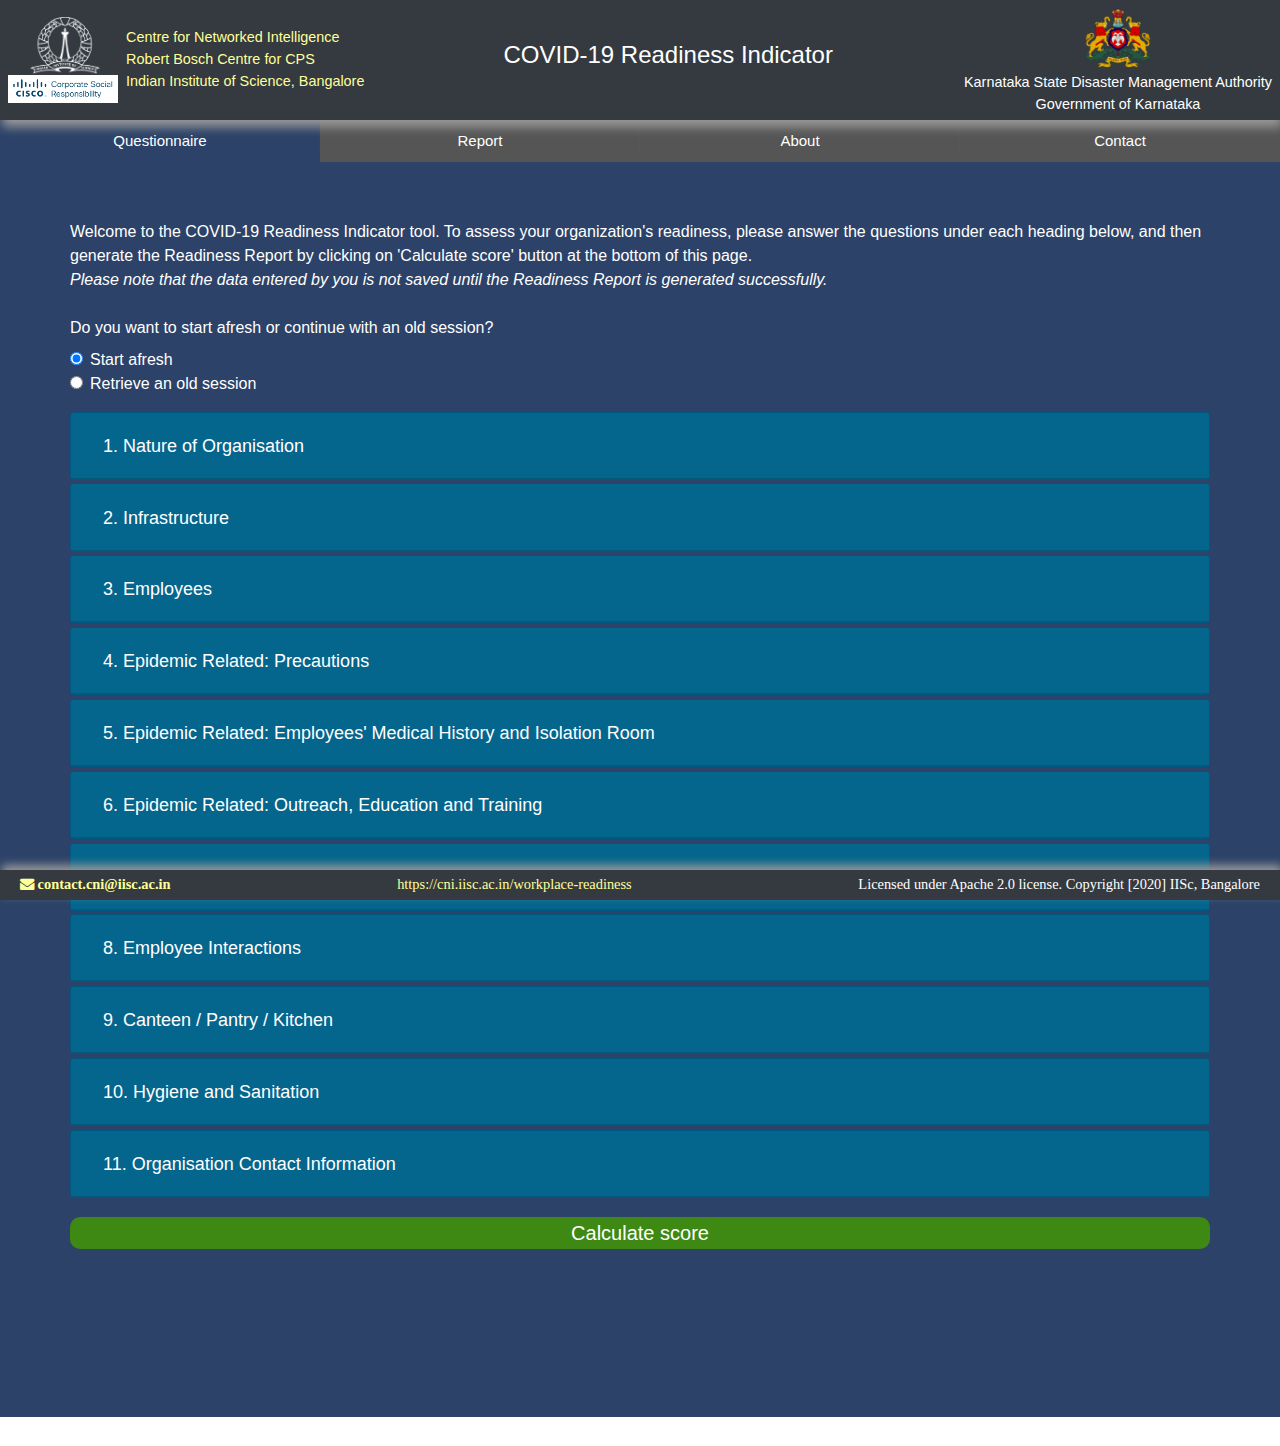
==== commit 661148f1: "Added usage instruction at front index page" ====
--- a/web_files/index.html
+++ b/web_files/index.html
@@ -91,6 +91,11 @@
         <div class="container">
             <div class="row">
                 <div class="w-100">
+                  Welcome to the COVID-19 Readiness Indicator tool. To assess your organization's 
+                  readiness, please answer the questions under each heading below, and then generate 
+                  the Readiness Report by clicking on 'Calculate score' button at the bottom of this page.<br>
+                  <em>Please note that the data entered by you is not saved until the Readiness Report 
+                    is generated successfully.</em><br><br>
                     <form id="myForm" onsubmit="handleFormSubmit(this)">
                          <div class="form-row w-100">
                               <div class="form-group col-md-12">
@@ -1631,7 +1636,8 @@
              <h3>About the COVID-19 Workplace Readiness Indicator</h3>
              <p>
                The COVID-19 workplace readiness calculator is jointly developed by the Centre for Networked Intelligence, Indian Institute of Science, 
-               and the Karnataka State Disaster Management Authority. 
+               and the Karnataka State Disaster Management Authority.<br>
+               Open-source code (under Apache-2.0 license) for this tool is available at <a href="https://github.com/cni-iisc/workplace-readiness">github.com/cni-iisc/workplace-readiness</a>.
              </p>
              <h4>Process flow</h4>
              <img width="85%" alt="Process flow" src="images/process_flow.png">
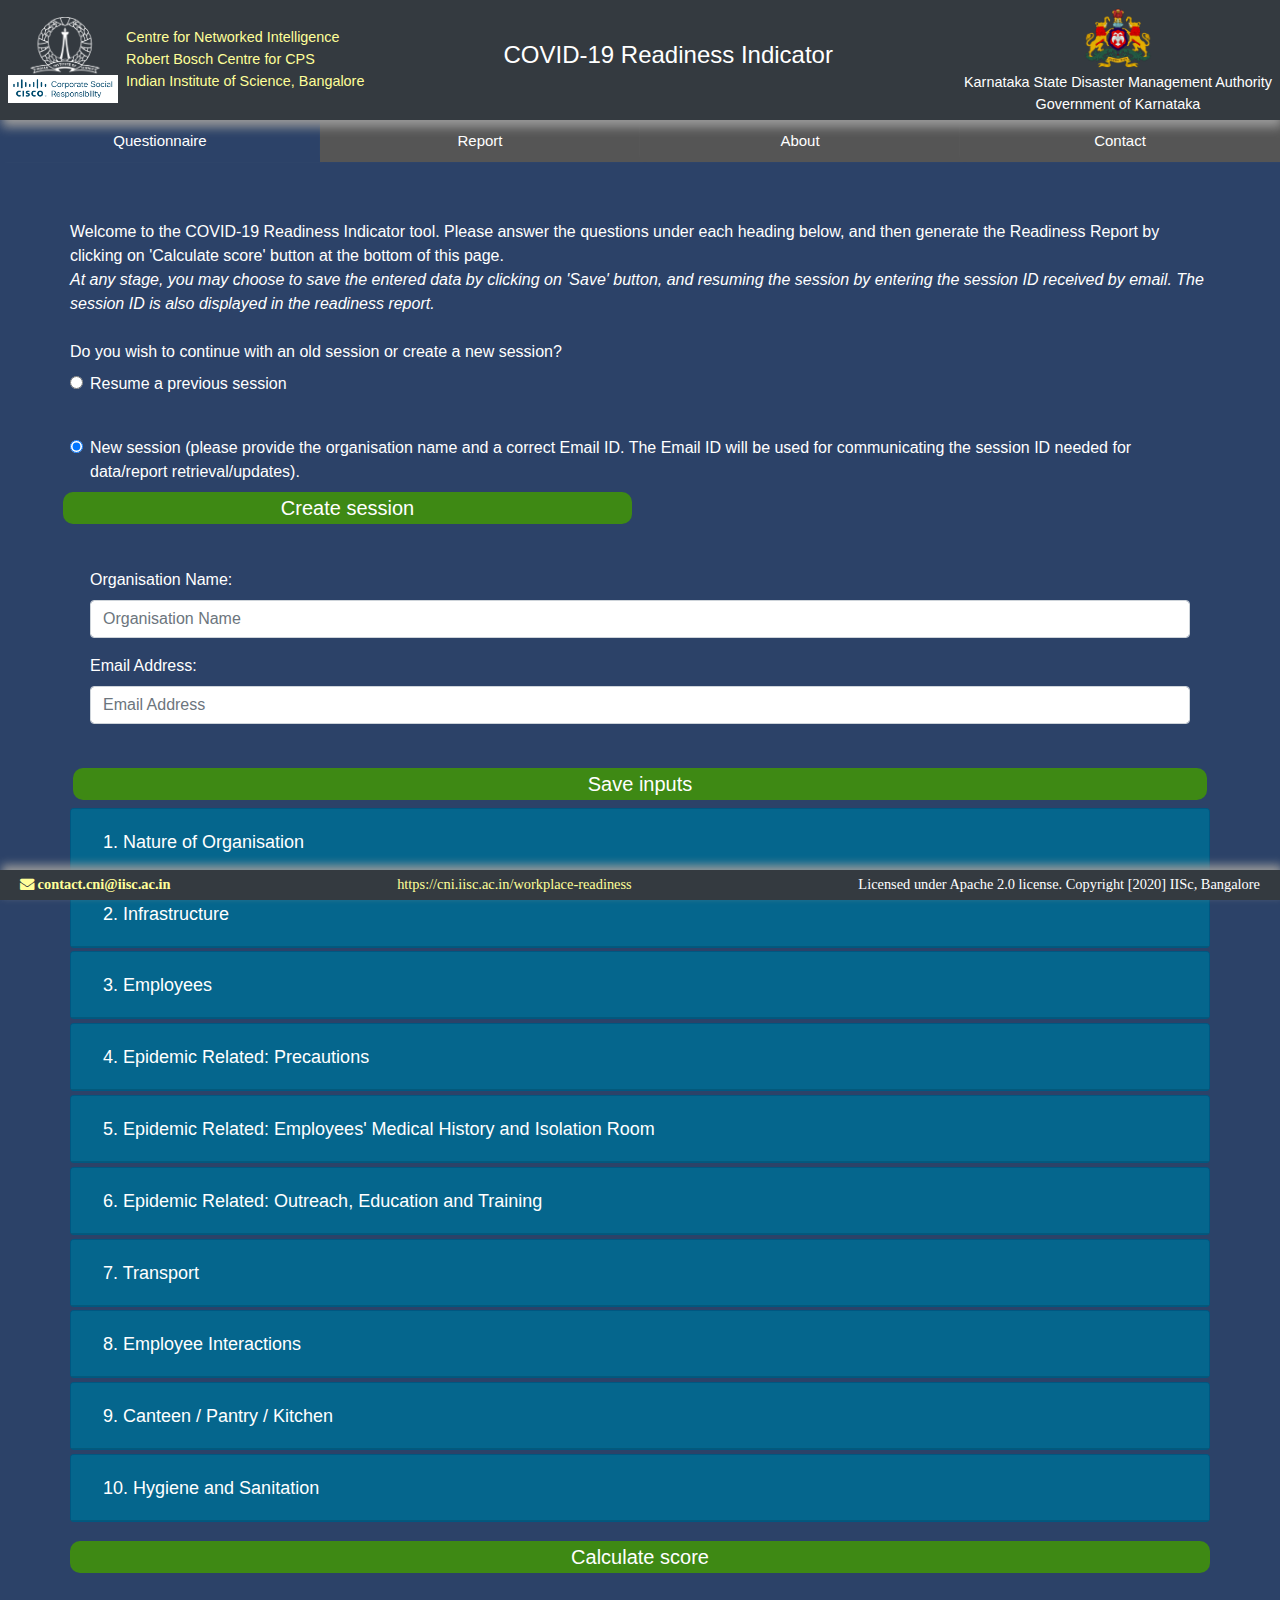
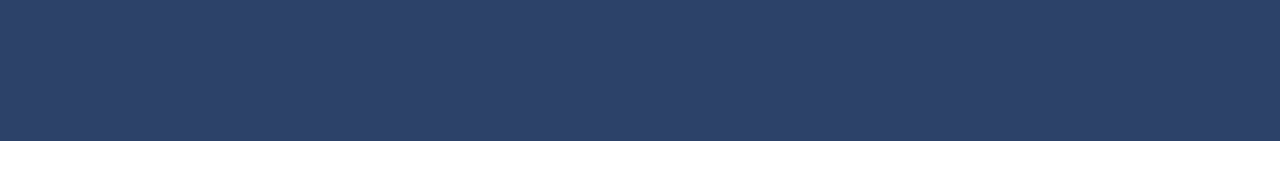
==== commit aeed61fb: "Changes on client:   - Added button to create a session and allocate a UUID   - Added button to save" ====
--- a/web_files/index.html
+++ b/web_files/index.html
@@ -91,33 +91,66 @@
         <div class="container">
             <div class="row">
                 <div class="w-100">
-                  Welcome to the COVID-19 Readiness Indicator tool. To assess your organization's 
-                  readiness, please answer the questions under each heading below, and then generate 
+                  Welcome to the COVID-19 Readiness Indicator tool. Please answer the questions under
+                  each heading below, and then generate 
                   the Readiness Report by clicking on 'Calculate score' button at the bottom of this page.<br>
-                  <em>Please note that the data entered by you is not saved until the Readiness Report 
-                    is generated successfully.</em><br><br>
-                    <form id="myForm" onsubmit="handleFormSubmit(this)">
-                         <div class="form-row w-100">
-                              <div class="form-group col-md-12">
-                                   <label for="uuidQ_flag">Do you want to start afresh or continue with an old session?</label>
-                                   <div class="form-check">
-                                   <input class="form-check-input" type="radio" name="uuidQ" id="uuidQ_0" value="0" checked>
-                                   <label class="form-check-label" for="uuidQ_0">Start afresh</label>
-                                   </div>
-                                   <div class="form-check">
-                                   <input class="form-check-input" type="radio" name="uuidQ" id="uuidQ_1" value="1">
-                                   <label class="form-check-label" for="uuidQ_1">Retrieve an old session</label>
-                                   </div>
+                  <em>At any stage, you may choose to save the entered data by clicking on 'Save' button,
+                  and resuming the session by entering the session ID received by email.
+                  The session ID is also displayed in the readiness report.</em><br><br>
+                    <form id="myForm" >
+                         <div class="form-row">
+
+                          <div class="form-group col-md-12">
+                             <label for="uuidQ_flag">Do you wish to continue with an old session or create a new session?</label>
+                             <div class="form-check">
+                               <input class="form-check-input" type="radio" name="uuidQ" id="uuidQ_1" value="1">
+                               <label class="form-check-label" for="uuidQ_1">Resume a previous session</label>
+                             </div>
+                             <div class="form-row card-body">
+                               <div class="form-group col-md-6 uuid_field" style="display: none;">
+                                    <label for="uuid">Paste the previous session's submission ID</label>
+                                    <input class="form-control" type="text" name="uuid" id="uuid" maxlength="36">
+                               </div>
+                               <div class="form-group col-md-6 uuid_status_info" style="display: none;">
+                                    <label for="uuid_status">Status</label>
+                                    <input class="form-control" type="text" name="uuid_status" id="uuid_status" maxlength="12" placeholder="Not Entered" readonly>
+                               </div>
+                             </div>
+
+                             <div class="form-check">
+                               <input class="form-check-input" type="radio" name="uuidQ" id="uuidQ_0" value="0" checked>
+                               <label class="form-check-label" for="uuidQ_0">New session (please provide the organisation name and a correct Email ID. The Email ID will be used for communicating the session ID needed for data/report retrieval/updates).</label>
+                             </div>
+                             <div class="row t-2 newsession_field">
+                               <div class="col-md-6 p-2">
+                                 <button type="submit" class="sub-btn btn-primary btn-block" id="newsessionBtn" name="action" value="createSession" onclick="newSession()">Create session</button>
+                               </div>
+                                   <div class="col-md-6">
+			                               <div class="g-recaptcha" data-sitekey="6Ld6HPcUAAAAANMse5PylT4Eda2UGToHfgLpOzrW" id="captchaFieldCreate"></div>
+                             </div>
+                          </div>
+
+                          </div>
+                        </div>
+
+                              <div class="card-body">
+                                  <div class="form-row">
+                                       <div class="form-group col-md-12">
+                                            <label for="cmpName">Organisation Name:</label>
+                                            <input type="text" class="form-control" name="cmpName" id="cmpName" minlength="2" maxlength="150" placeholder="Organisation Name">
+                                       </div>
+                                       <div class="form-group col-md-12">
+                                            <label for="emailAddr">Email Address:</label>
+                                            <input type="email" class="form-control" name="emailAddr" id="emailAddr" minlength="4"  maxlength="60" placeholder="Email Address">
+                                       </div>
+                                  </div>
                               </div>
-                              <div class="form-group col-md-8 uuid_field" style="display: none;">
-                                   <label for="uuid">Paste the previous session submission ID</label>
-                                   <input class="form-control" type="text" name="uuid" id="uuid" maxlength="36">
-                              </div>
-                              <div class="form-group col-md-4 uuid_status_info" style="display: none;">
-                                   <label for="uuid_status">Status</label>
-                                   <input class="form-control" type="text" name="uuid_status" id="uuid_status" maxlength="12" placeholder="Not Entered" readonly>
-                              </div>
-                         </div>
+
+                          <div class="form-row">
+                               <div class="col-md-12 p-2">
+                                 <button type="submit" class="sub-btn btn-primary btn-block" id="saveBtn" name="action" value="saveSession" onclick="saveSession()">Save inputs</button>
+                               </div>
+                          </div>
 
                          <div class="accordion" id="accordionExample">
                               <div class="card">   
@@ -1466,31 +1499,9 @@
                                    </div>
                               </div> 
                               
-                              <p style="margin-bottom:0.1cm;"></p>
-                              <div class="card"> 
-                                   <div class="card-header" id="headingOne">
-                                        <h2 class="mb-0">
-                                        <button type="button" class="btn" data-toggle="collapse" data-target="#collapseEleven">11. Organisation Contact Information</button>									
-                                        </h2>
-                                   </div>
-                                   <div id="collapseEleven" class="collapse" aria-labelledby="headingEleven" data-parent="#accordionExample">
-                                        <div class="card-body">
-                                             <div class="form-row">
-                                                  <div class="form-group col-md-12">
-                                                       <label for="cmpName">Organisation Name:</label>
-                                                       <input type="text" class="form-control" name="cmpName" id="cmpName" minlength="2" maxlength="150" placeholder="Organisation Name">
-                                                  </div>
-                                                  <div class="form-group col-md-12">
-                                                       <label for="emailAddr">Email Address:</label>
-                                                       <input type="email" class="form-control" name="emailAddr" id="emailAddr" minlength="4"  maxlength="60" placeholder="Email Address">
-                                                  </div>
-                                             </div>
-                                        </div>
-                                   </div>
-                              </div>  
                          </div>
                          <p style="margin-bottom:0.5cm;"> </p>
-                         <button type="submit" class="sub-btn btn-primary btn-block">Calculate score</button>
+                         <button type="submit" class="sub-btn btn-primary btn-block" onclick="handleFormSubmit(this)">Calculate score</button>
                          <p style="margin-bottom:0.5cm;"> </p>
                          <div class="row justify-content-center">
                            <div class="col-md-6">
--- a/web_files/css/style.css
+++ b/web_files/css/style.css
@@ -64,6 +64,11 @@
 }
 
 .card{
+  text-align: left;
+  background-color: #006494;
+}
+
+.session-card{
   text-align: left;
   background-color: #006494;
 }
